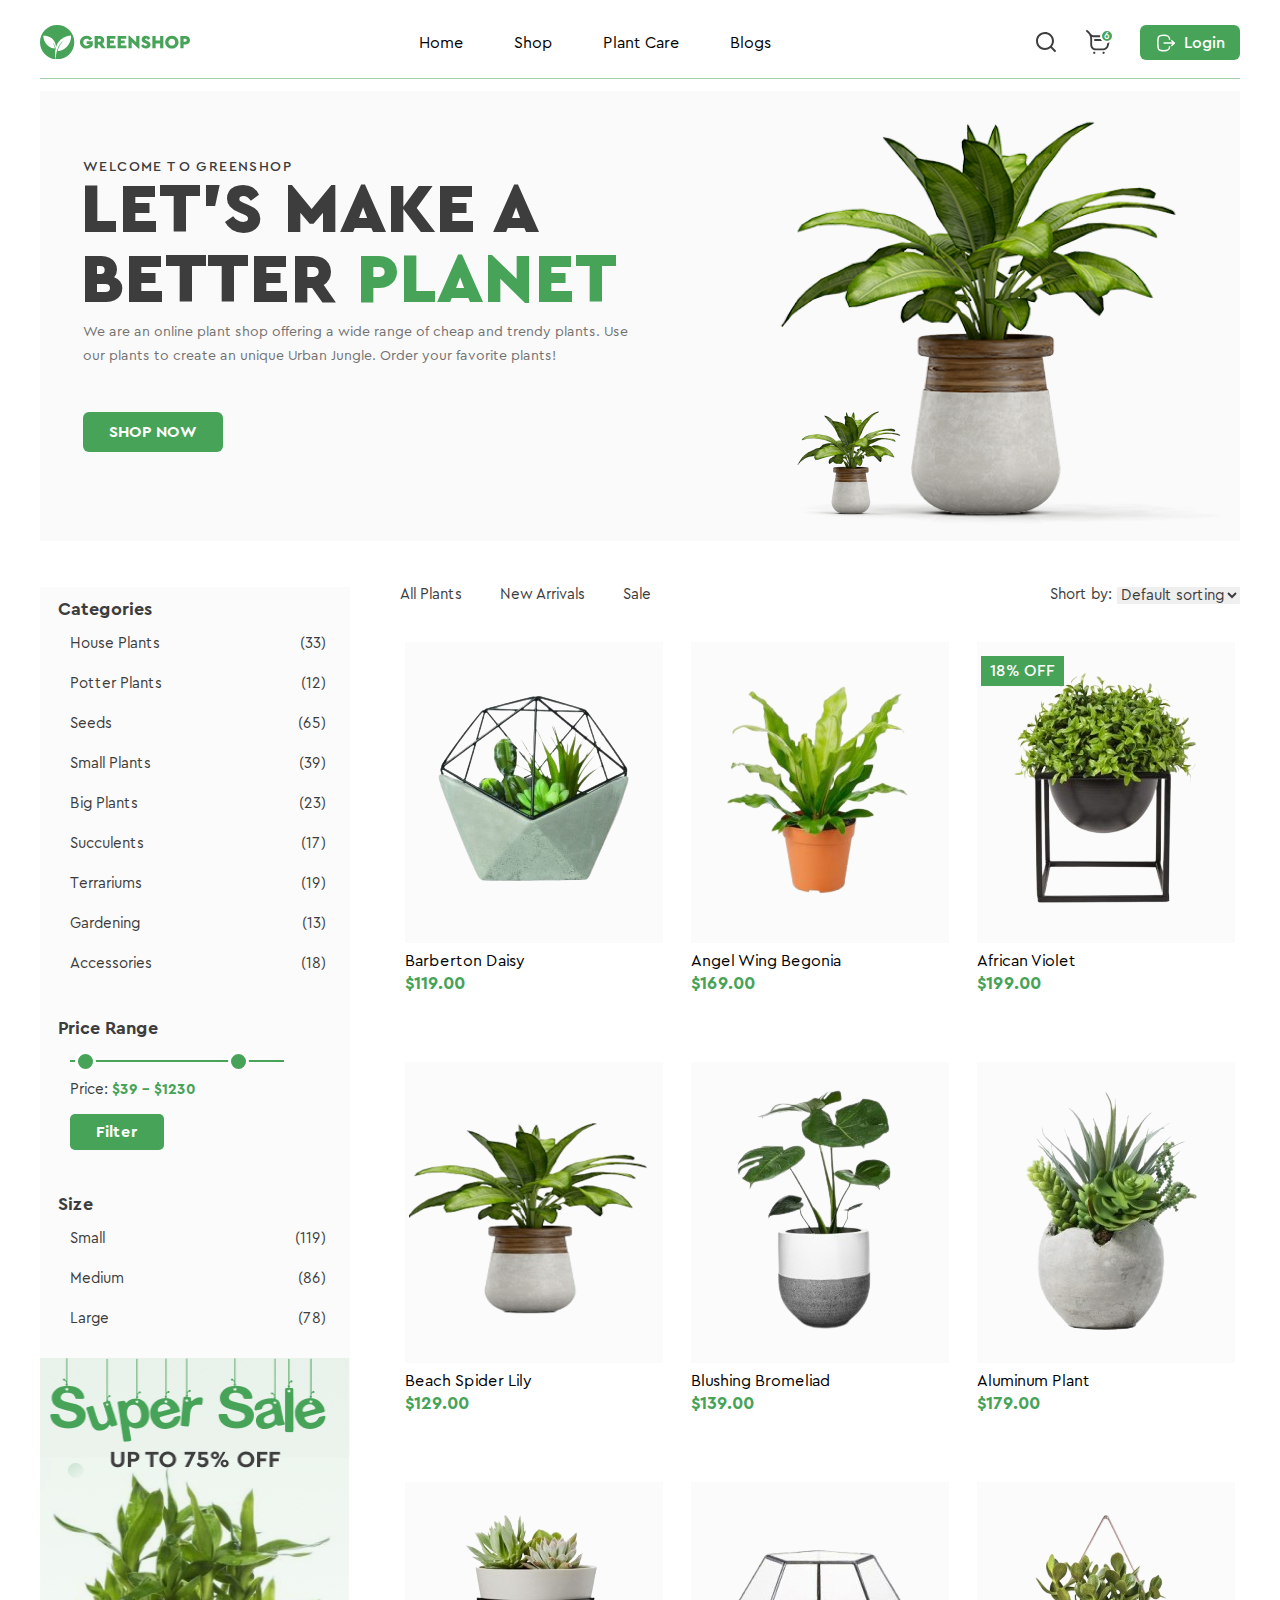
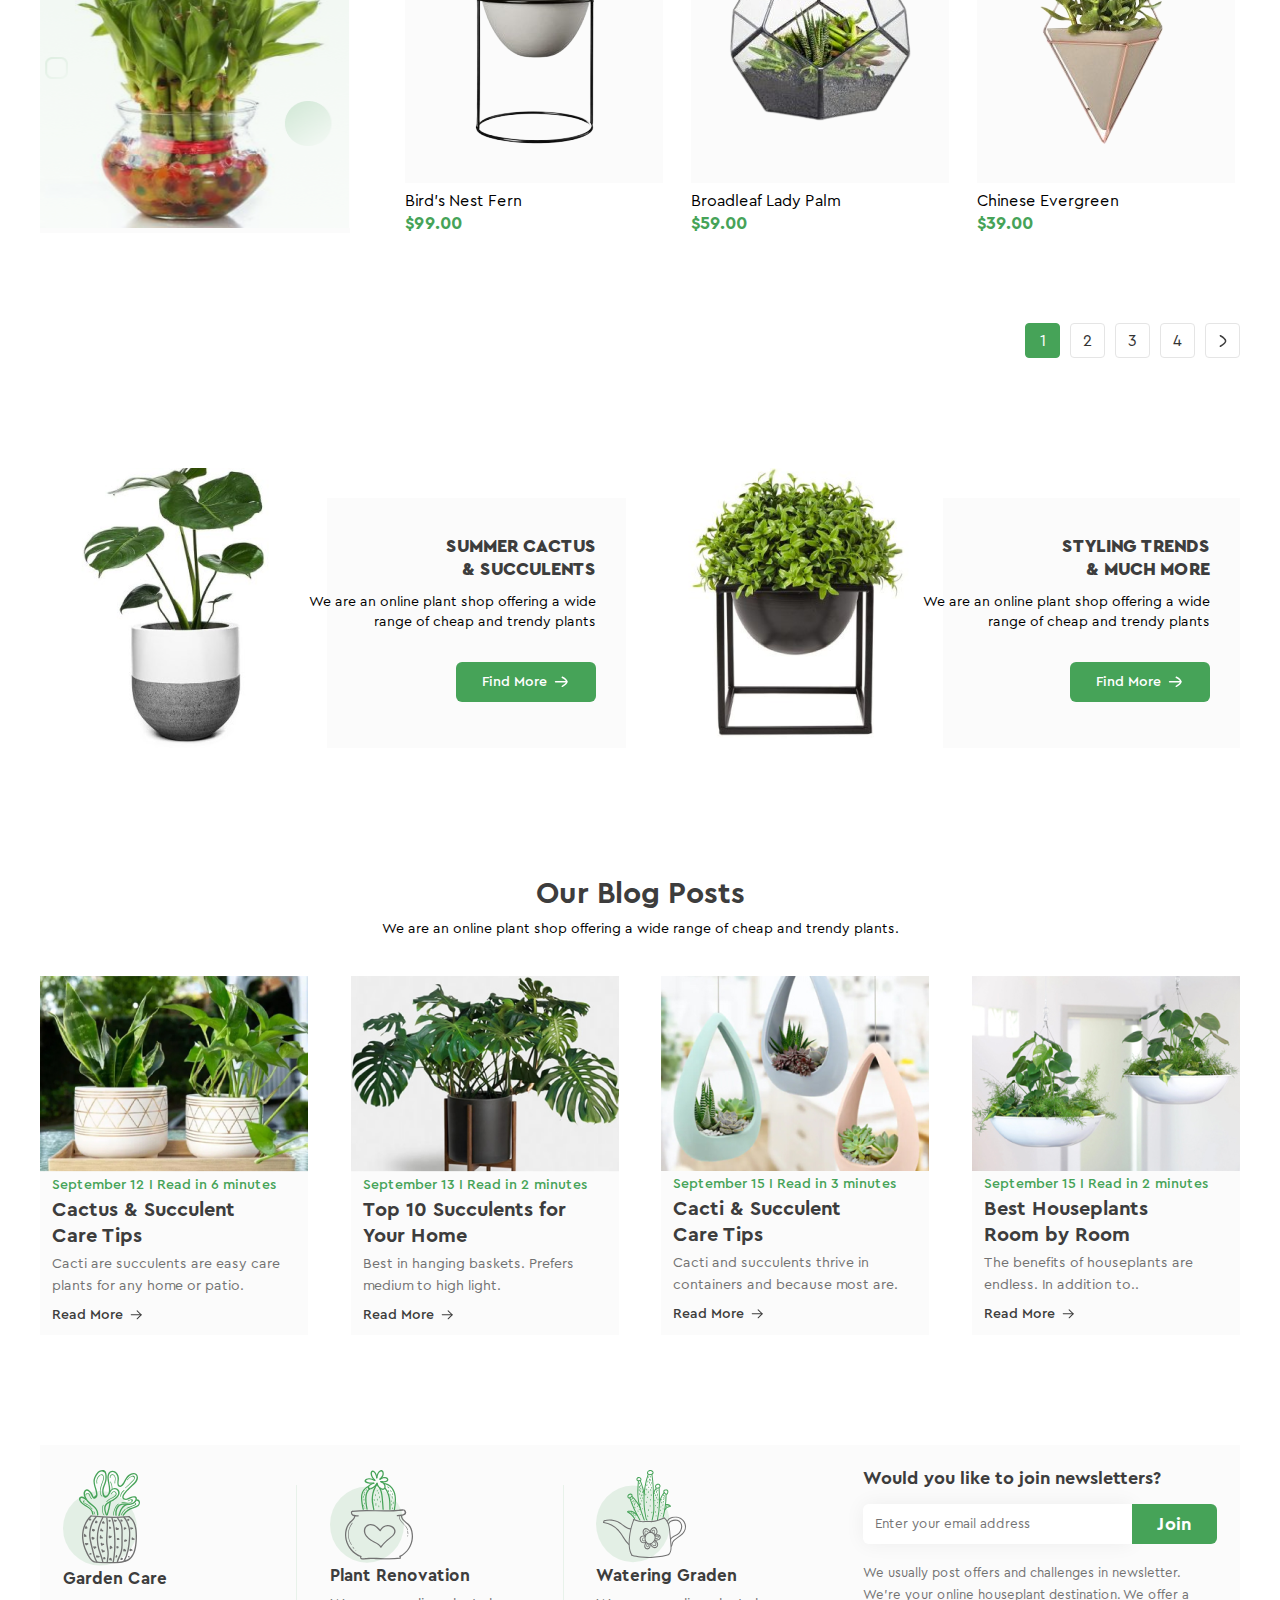
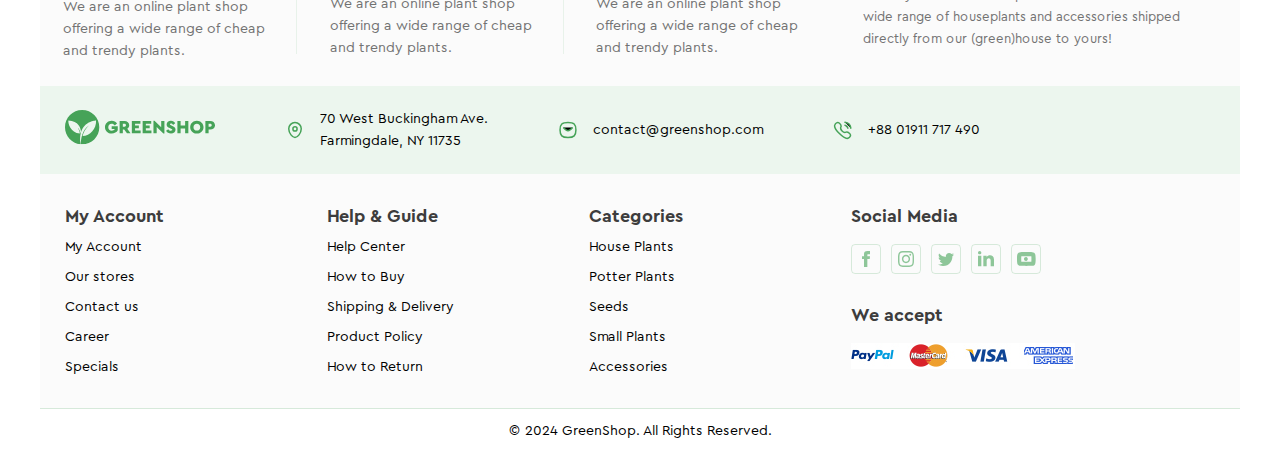
==== index.html @ f2e908ba "vsepizdec" ====
<!DOCTYPE html>
<html lang="en">
  <head>
    <meta charset="UTF-8" />
    <meta name="viewport" content="width=device-width, initial-scale=1.0" />
    <title>Greenshop</title>
    <!-- <link rel="icon" href="./img/greenshop.svg" type="image/x-icon" /> -->
    <link rel="stylesheet" href="./css/reset.css" />
    <link rel="stylesheet" href="./css/main.css" />
     <link rel="stylesheet" href="./css/fonts.css" />
    <style>
      html {scroll-behavior: smooth;}
  </style>
  </head>
  <body>
    <header id="start">
      <div class="main-header">
        <nav class="main-header-nav">
          <a class="main-header-logo" href="index.html">
            <img src="./img/main/logo.svg" alt="logo"
          /></a>
          <ul class="main-menu">
            <li><a href="index.html">Home</a></li>
            <li><a href="#shop">Shop</a></li>
            <li>
              <a href="#">Plant Care</a>
              <ul class="drop-menu-1">
                <li><a href="#">Drainage</a></li>
                <li><a href="#">Fungicides</a></li>
                <li><a href="#">Fertilizer</a></li>
                <li class="drop-li">
                  <a class="drop-a" href="#">Priming</a>
                  <ul class="drop-menu-2">
                    <li><a href="#">Universal</a></li>
                    <li><a href="#">For Ficus</a></li>
                    <li><a href="#">For Cacti</a></li>
                    <li><a href="#">For Citrus</a></li>
                    <li><a href="#">For those in bloom</a></li>
                    <li><a href="#">For Orchids</a></li>
                  </ul>
                </li>
              </ul>
            </li>

            <li><a href="#blog">Blogs</a></li>
          </ul>
          <div class="login-block">
            <div class="login-icons">
              <button>
                <a href="#">
                  <svg width="20" height="20" class="icon-box">
                    <use xlink:href="./sprite.svg#search">
                    </use>
                  </svg>
                </a>
              </button>
              <button class="cart-button">
                <a href="#">
                  <svg width="24" height="24" class="icon-box">
                    <use xlink:href="./sprite.svg#backet">
                    </use>
                  </svg>
                  <span class="counter">6</span>
                </a>
              </button>
            </div>
            <div class="btn-login-block">
                <a class="main-header-logout" href="login.html" target="_blank">
                  <svg class="main-header-img-out" width="20" height="20">
                    <use xlink:href="./sprite.svg#login">
                    </use>
                </svg>
                  <span class="main-header-login">Login</span>
                </a>
            </div>            
          </div>
        </div>

        </nav>
      </div>
    </header>
    <main>
      <section>
        <div class="container container-tittle">
          <div class="left-side">
            <p class="welcome">Welcome to GreenShop</p>
            <h1 class="tittle-1">
              Let’s make a better <span class="title-2">Planet</span>
            </h1>
            <p class="descrip">
              We are an online plant shop offering a wide range of cheap and
              trendy plants. Use <br>our plants to create an unique Urban Jungle.
              Order your favorite plants!
            </p>
            <a href="#"><button class="btn-show"><span>SHOP NOW</span></button></a>
            
          </div>

          <div class="right-side">
            <img class="small-image" src="./img/main/012.png" alt="small flower" />
            <img class="big-image" src="./img/main/011.png" alt="big flower" />
          </div>
        </div>
      </section>

      

      <section id="shop">
        <div class="container container-shop-wrapper">
            <aside class="sidebar">
                <nav class="menu">
                    <h2>Categories</h2>
                    <ul class="category-list">
                        <li><a href="#">House Plants <span>(33)</span></a></li>
                        <li><a href="#">Potter Plants <span>(12)</span></a></li>
                        <li><a href="#">Seeds <span>(65)</span></a></li>
                        <li><a href="#">Small Plants <span>(39)</span></a></li>
                        <li><a href="#">Big Plants <span>(23)</span></a></li>
                        <li><a href="#">Succulents <span>(17)</span></a></li>
                        <li><a href="#">Terrariums <span>(19)</span></a></li>
                        <li><a href="#">Gardening <span>(13)</span></a></li>
                        <li><a href="#">Accessories <span>(18)</span></a></li>
                    </ul>
                    <div class="price-range">
                        <h2>Price Range</h2>
                        <div class="slider-wrapper">
                          <div class="slider-container">
                            <input type="range" id="slider-left" min="0" max="1500" value="39" step="1">
                            <input type="range" id="slider-righ" min="0" max="1500" value="1230" step="1">
                        </div>
                        </div>
                        

                        <p class="p-price">Price: <span class="span-price">$39 - $1230</span></p>
                        <button class="filter-btn">Filter</button>
                    </div>
                    <div class="size-menu">
                      <nav class="menu">
                        <h2 class="tittle-size">Size</h2>
                        <ul class="category-list">
                          <li><a href="#">Small <span>(119)</span></a></li>
                          <li><a href="#">Medium <span>(86)</span></a></li>
                          <li><a href="#">Large <span>(78)</span></a></li>
                        </ul>
                      </nav>
                    </div>
                <div>
                    <img class="banner-img" src="./img/shop/super_banner.png" alt="Sale">
                </div>
                
            </aside>
            
            <section class="goods">
              <header class="down-header">  
                <nav class="nav">    
                    <ul class="ul-nav-shop">
                        <li><a href="#" class="active">All Plants</a></li>
                        <li><a href="#">New Arrivals</a></li>
                        <li><a href="#">Sale</a></li>   
                    </ul>
                    <div class="sort-container">
                        <label for="sort-options">Short by:</label>
                        <select id="sort-options" name="sort-options">
                            <option value="default">Default sorting</option>
                        </select>
                    </div>
                </nav>  
            </header>
                <div class="container-goods">
                    <div class="product-card">
                        <div class="img-wrap">
                            <img src="./img/shop/image_1.png" alt="Barberton Daisy">
                        </div>
                        <div class="card-button">
                          <button>
                            <svg width="20" height="20" class="icon-box">
                              <use href="./sprite.svg#backet"></use>
                            </svg>
                          </button>
                          <button>
                            <svg width="20" height="20" class="icon-box">
                              <use href="./sprite.svg#favorites"></use>
                            </svg>
                          </button>
                          <button>
                            <svg width="20" height="20" class="icon-box">
                              <use href="./sprite.svg#search"></use>
                            </svg>
                          </button>
                        </div>
                        <h3 class="product-name">Barberton Daisy</h3>
                        <p class="product-price">$119.00</p>
                    </div>
                    <div class="product-card">
                        <div class="img-wrap">
                            <img src="./img/shop/image_2.png" alt="Angel Wing Begonia">
                        </div>
                        <div class="card-button">
                          <button>
                            <svg width="20" height="20" class="icon-box">
                              <use href="./sprite.svg#backet"></use>
                            </svg>
                          </button>
                          <button>
                            <svg width="20" height="20" class="icon-box">
                              <use href="./sprite.svg#favorites"></use>
                            </svg>
                          </button>
                          <button>
                            <svg width="20" height="20" class="icon-box">
                              <use href="./sprite.svg#search"></use>
                            </svg>
                          </button>
                        </div>
                        <h3 class="product-name">Angel Wing Begonia</h3>
                        <p class="product-price">$169.00</p>
                    </div>
                    <div class="product-card">
                        <div class="img-wrap">
                            <div class="badge">
                                18% OFF
                            </div>
                            <img src="./img/shop/image_3.png" alt="African Violet">
                        </div>
                        <div class="card-button">
                          <button>
                            <svg width="20" height="20" class="icon-box">
                              <use href="./sprite.svg#backet"></use>
                            </svg>
                          </button>
                          <button>
                            <svg width="20" height="20" class="icon-box">
                              <use href="./sprite.svg#favorites"></use>
                            </svg>
                          </button>
                          <button>
                            <svg width="20" height="20" class="icon-box">
                              <use href="./sprite.svg#search"></use>
                            </svg>
                          </button>
                        </div>
                        <h3 class="product-name">African Violet</h3>
                        <p class="product-price">$199.00</p>
                    </div>
                    <div class="product-card">
                        <div class="img-wrap">
                            <img src="./img/shop/image_4.png" alt="Beach Spider Lily">
                        </div>
                        <div class="card-button">
                          <button>
                            <svg width="20" height="20" class="icon-box">
                              <use href="./sprite.svg#backet"></use>
                            </svg>
                          </button>
                          <button>
                            <svg width="20" height="20" class="icon-box">
                              <use href="./sprite.svg#favorites"></use>
                            </svg>
                          </button>
                          <button>
                            <svg width="20" height="20" class="icon-box">
                              <use href="./sprite.svg#search"></use>
                            </svg>
                          </button>
                        </div>
                        <h3 class="product-name">Beach Spider Lily</h3>
                        <p class="product-price">$129.00</p>
                    </div>
                    <div class="product-card">
                        <div class="img-wrap">
                            <img src="./img/shop/image_5.png" alt="Blushing Bromeliad">
                        </div>
                        <div class="card-button">
                          <button>
                            <svg width="20" height="20" class="icon-box">
                              <use href="./sprite.svg#backet"></use>
                            </svg>
                          </button>
                          <button>
                            <svg width="20" height="20" class="icon-box">
                              <use href="./sprite.svg#favorites"></use>
                            </svg>
                          </button>
                          <button>
                            <svg width="20" height="20" class="icon-box">
                              <use href="./sprite.svg#search"></use>
                            </svg>
                          </button>
                        </div>
                        <h3 class="product-name">Blushing Bromeliad</h3>
                        <p class="product-price">$139.00</p>
                    </div>
                    <div class="product-card">
                        <div class="img-wrap">
                            <img src="./img/shop/image_6.png" alt="Aluminum Plant">
                        </div>
                        <div class="card-button">
                          <button>
                            <svg width="20" height="20" class="icon-box">
                              <use href="./sprite.svg#backet"></use>
                            </svg>
                          </button>
                          <button>
                            <svg width="20" height="20" class="icon-box">
                              <use href="./sprite.svg#favorites"></use>
                            </svg>
                          </button>
                          <button>
                            <svg width="20" height="20" class="icon-box">
                              <use href="./sprite.svg#search"></use>
                            </svg>
                          </button>
                        </div>
                        <h3 class="product-name">Aluminum Plant</h3>
                        <p class="product-price">$179.00</p>
                    </div>
                    <div class="product-card">
                        <div class="img-wrap">
                            <img src="./img/shop/image_7.png" alt="Bird's Nest Fern">
                        </div>
                        <div class="card-button">
                          <button>
                            <svg width="20" height="20" class="icon-box">
                              <use href="./sprite.svg#backet"></use>
                            </svg>
                          </button>
                          <button>
                            <svg width="20" height="20" class="icon-box">
                              <use href="./sprite.svg#favorites"></use>
                            </svg>
                          </button>
                          <button>
                            <svg width="20" height="20" class="icon-box">
                              <use href="./sprite.svg#search"></use>
                            </svg>
                          </button>
                        </div>
                        <h3 class="product-name">Bird's Nest Fern</h3>
                        <p class="product-price">$99.00</p>
                    </div>
                    <div class="product-card">
                        <div class="img-wrap">
                            <img src="./img/shop/image_8.png" alt="Broadleaf Lady Palm">
                        </div>
                        <div class="card-button">
                          <button>
                            <svg width="20" height="20" class="icon-box">
                              <use href="./sprite.svg#backet"></use>
                            </svg>
                          </button>
                          <button>
                            <svg width="20" height="20" class="icon-box">
                              <use href="./sprite.svg#favorites"></use>
                            </svg>
                          </button>
                          <button>
                            <svg width="20" height="20" class="icon-box">
                              <use href="./sprite.svg#search"></use>
                            </svg>
                          </button>
                        </div>
                        <h3 class="product-name">Broadleaf Lady Palm</h3>
                        <p class="product-price">$59.00</p>
                    </div>
                    <div class="product-card">
                        <div class="img-wrap">
                            <img src="./img/shop/image_9.png" alt="Chinese Evergreen">
                        </div>
                        <div class="card-button">
                          <button>
                            <svg width="20" height="20" class="icon-box">
                              <use href="./sprite.svg#backet"></use>
                            </svg>
                          </button>
                          <button>
                            <svg width="20" height="20" class="icon-box">
                              <use href="./sprite.svg#favorites"></use>
                            </svg>
                          </button>
                          <button>
                            <svg width="20" height="20" class="icon-box">
                              <use href="./sprite.svg#search"></use>
                            </svg>
                          </button>
                        </div>
                        <h3 class="product-name">Chinese Evergreen</h3>
                        <p class="product-price">$39.00</p>
                    </div>

                </div>
                
            </section>
      </section>
      <section class="container">
            <div>
              <nav class=" pagination">
                <ul>
                    <li><a href="#" class="active">1</a></li>
                    <li><a href="#">2</a></li>
                    <li><a href="#">3</a></li>
                    <li><a href="#">4</a></li>
                    <li><a href="#" aria-label="Next">
                      <svg width="18" height="18">
                      <use xlink:href="./sprite.svg#right-arrow">
                      </use>
                  </svg></a></li>
                </ul>
            </nav>
            </div>
      </section>
      <section class="container blog-container" id="blog">
        <div class="section-1">
          <div class="block-child">
            <div class="image-container">
              <img src="./img/blog/image 14.png" alt="summer cactus" />
            </div>
            <div class="content">
              <h3>Summer cactus <br />& succulents</h3>
              <p>We are an online plant shop offering a wide <br>range of cheap and trendy plants</p>
              <a class="link-find" href="#">
                <span class="find">Find More</span>
                <svg class="arrow-style" width="18" height="18">
                  <use xlink:href="./sprite.svg#long-arrow">
                  </use>
              </svg>
              </a>
            </div>
          </div>
      
          <div class="block-child">
            <div class="image-container">
              <img src="./img/blog/image 15.png" alt="styling trends" />
            </div>
            <div class="content">
              <h3>Styling Trends <br />& much more</h3>
              <p>We are an online plant shop offering a wide <br>range of cheap and trendy plants</p>
              <a class="link-find" href="#">
                <span class="find">Find More</span>
                <svg class="arrow-style" width="18" height="18">
                  <use xlink:href="./sprite.svg#long-arrow">
                  </use>
              </svg>
              </a>
            </div>
          </div>
        </div>

        <div class="section-2">
          <div class="tittle-section">
            <div class="tittle">
              <h2 class="title-h">Our Blog Posts</h2>
              <p class="tittle-p">
                We are an online plant shop offering a wide range of cheap and
                trendy plants.
              </p>
            </div>
          </div>
  
          <div class="down-section">
            <div class="block-child-2">
              <div>
                <img src="./img/blog/01.png" alt="summer cactus" />
              </div>
              <div class="content-2">
                <span class="span-2">September 12 I Read in 6 minutes</span>
                <h3>Cactus & Succulent <br> Care Tips</h3>
                <p>
                  Cacti are succulents are easy care plants for any home or patio.
                </p>
                <a class="read-more" href="#">
                  <span class="read">Read More</span>
                  <svg class="arrow-style" width="16" height="16">
                    <use xlink:href="./sprite.svg#white-arrow">
                    </use>
                </svg>
                </a>
              </div>
            </div>
            <div class="block-child-2">
              <div>
                <img src="./img/blog/02.png" alt="handing baskets" />
              </div>
  
              <div class="content-2">
                <span class="span-2">September 13 I Read in 2 minutes</span>
                <h3>Top 10 Succulents for <br>Your Home</h3>
                <p>Best in hanging baskets. Prefers medium to high light.</p>
                <a class="read-more" href="#">
                  <span class="read">Read More</span>
                  <svg class="arrow-style" width="16" height="16">
                    <use xlink:href="./sprite.svg#white-arrow">
                    </use>
                </svg>
                </a>
              </div>
            </div>
            <div class="block-child-2">
              <div>
                <img src="./img/blog/03.png" alt="handing baskets" />
              </div>
              <div class="content-2">
                <span class="span-2">September 15 I Read in 3 minutes</span>
                <h3>
                  Cacti & Succulent <br />
                  Care Tips
                </h3>
                <p>
                  Cacti and succulents thrive in containers and because most are.
                </p>
                <a class="read-more" href="#">
                  <span class="read">Read More</span>
                  <svg class="arrow-style" width="16" height="16">
                    <use xlink:href="./sprite.svg#white-arrow">
                    </use>
                </svg>
                </a>
              </div>
            </div>
            <div class="block-child-2">
              <div>
                <img src="./img/blog/04.png" alt="room houseplant" />
              </div>
              <div class="content-2">
                <span class="span-2">September 15 I Read in 2 minutes</span>
                <h3>Best Houseplants <br> Room by Room</h3>
                <p>The benefits of houseplants are endless. In addition to..</p>
                <a class="read-more" href="#">
                  <span class="read">Read More</span>
                  <svg class="arrow-style" width="16" height="16">
                    <use xlink:href="./sprite.svg#white-arrow">
                    </use>
                </svg>
                </a>
              </div>
            </div>
          </div>
        </div>
      </section>
    
    </main>
    <footer class="container">
      <section>
        <div class="footer-first">
          <div class="footer-block">
            <img src="./img/footer/picture-1.svg" alt="picture-1" />
            <h2>Garden Care</h2>
            <p>
              We are an online plant shop offering a wide range of cheap and
              trendy plants.
            </p>
          </div>
          <div class="footer-block">
            <img src="./img/footer/picture-2.svg" alt="picture-2" />
            <h2>Plant Renovation</h2>
            <p>
              We are an online plant shop offering a wide range of cheap and
              trendy plants.
            </p>
          </div>
          <div class="footer-block">
            <img src="./img/footer/picture-3.svg" alt="picture-3" />
            <h2>Watering Graden</h2>
            <p>
              We are an online plant shop offering a wide range of cheap and
              trendy plants.
            </p>
          </div>
          <div class="input-div">
            <h2>Would you like to join newsletters?</h2>
            <div class="input-btn">
              <input
                class="input-footer"
                type="email"
                placeholder="Enter your email address"
                name=""
                id=""
              />
              <a href="#"><button class="btn-join"><span>Join</span></button></a>
              
            </div>
            <p class="input-desc">
              We usually post offers and challenges in newsletter. We’re your
              online houseplant destination. We offer a wide range of
              houseplants and accessories shipped directly from our (green)house
              to yours!
            </p>
          </div>
        </div>
      </section>
      <section>
        <div class="contact-block">
          <div class="contact-item">
            <a href="#start">
              <img src="./img/main/logo.svg" alt="logo"
            /></a>
          </div>

          <div class="contact-item">
            <svg  width="20" height="20">
              <use href="./sprite.svg#location">
              </use>
          </svg>
            <span
              >70 West Buckingham Ave. <br />
              Farmingdale, NY 11735</span
            >
          </div>
          <div class="contact-item">
            <svg width="20" height="20">
              <use xlink:href="./sprite.svg#messange">
              </use>
          </svg>
            <a href="#"><span>contact@greenshop.com</span></a>
          </div>
          <div class="contact-item">
            <svg width="20" height="20">
              <use xlink:href="./sprite.svg#calling">
              </use>
          </svg>
            <span>+88 01911 717 490</span>
          </div>
        </div>
      </section>
      <section>
        <div class="link-block">
          <div class="link-list-block">
            <h2>My Account</h2>
            <ul>
              <li><a href="#">My Account</a></li>
              <li><a href="#">Our stores</a></li>
              <li><a href="#">Contact us</a></li>
              <li><a href="#">Career</a></li>
              <li><a href="#">Specials</a></li>
            </ul>
          </div>

          <div class="link-list-block">
            <h2>Help & Guide</h2>
            <ul>
              <li><a href="#">Help Center</a></li>
              <li><a href="#">How to Buy</a></li>
              <li><a href="#">Shipping & Delivery</a></li>
              <li><a href="#">Product Policy</a></li>
              <li><a href="#">How to Return</a></li>
            </ul>
          </div>

          <div class="link-list-block">
            <h2>Categories</h2>
            <ul>
              <li><a href="#">House Plants</a></li>
              <li><a href="#">Potter Plants</a></li>
              <li><a href="#">Seeds</a></li>
              <li><a href="#">Small Plants</a></li>
              <li><a href="#">Accessories</a></li>
            </ul>
          </div>
          <div class="link-list-block">
            <div class="social-block">
                <div class="social-item">
                    <h2>Social Media</h2>
                    <div class="social-icons">
                        <a href="https://facebook.com/" target="_blank">
                          <svg width="8" height="16" class="soc-icon">
                            <use xlink:href="./sprite.svg#facebook">
                            </use>
                          </svg>
                        </a>
              <a href="https://www.instagram.com/" target="_blank">
                <svg width="16" height="16" class="soc-icon">
                  <use xlink:href="./sprite.svg#instagram">
                  </use>
              </svg>
            </a>
              <a href="https://x.com/" target="_blank">
                <svg width="16" height="13" class="soc-icon">
                  <use xlink:href="./sprite.svg#twitter">
                  </use>
              </svg>
            </a>
              <a href="https://ua.linkedin.com" target="_blank">
                <svg width="16" height="16" class="soc-icon">
                  <use xlink:href="./sprite.svg#linkedin">
                  </use>
              </svg>
            </a>
              <a href="#">
                <svg width="19" height="14" class="soc-icon">
                  <use xlink:href="./sprite.svg#union">
                  </use>
                </svg>
              </a>
            </div> 
          </div>
                        
            <div class="social-item">
              <h2>We accept</h2>
              <img src="./img/footer/image-icons.png" alt="pay metod" />
            </div>
          </div>
        </div>
      </section>
      <div class="copyright">
        <span class="copy">&copy; 2024 GreenShop.  All  Rights  Reserved.</span>
    </div>
    </footer>
  </body>
</html>
---- css/main.css ----
.main-header {
  margin: 0 auto;
  max-width: 1200px;
  margin-top: 25px;
  border-bottom: 0.3px solid #46a35880;
}

.main-header-nav {
  display: flex;
  width: 100%;
}
.main-menu {
  display: flex;
  gap: 50px;
  margin-left: 229px;
}

.main-header-logo {
  display: inline-block;
}
.main-header-nav ul {
  display: flex;
}

.main-header-nav ul li {
  height: 53px;
  padding-bottom: 25px;
  position: relative;
}

.main-header-nav ul li a {
  display: block;
  padding-top: 8px;
  font-size: 16px;
  font-weight: 400;
  line-height: 20.11px;
  position: relative;
}

.main-header-nav > ul > li > a::after {
  content: "";
  position: absolute;
  bottom: -25px;
  left: 50%;
  height: 3px;
  background-color: #46a358;
  width: 100%;
  transform: scaleX(0);
  transform-origin: center;
  transition: transform 0.5s ease;
}

.main-header-nav > ul > li:hover > a::after {
  transform: scaleX(1);
  left: 0;
}

.main-header-nav > ul > li:hover > a {
  font-weight: 500;
}

.drop-menu-1 {
  display: flex;
  flex-direction: column;
  min-width: 188px;
  position: absolute;
  background: #edf6ee;
  transition: 0.3s;
  left: 0%;
  top: 100%;
  visibility: hidden;
  opacity: 0;
}
.drop-menu-2 {
  display: flex;
  flex-direction: column;
  min-width: 178px;
  position: absolute;
  background: #edf6ee;
  transition: 0.3s;
  top: -105px;
  left: calc(100% + 2px);
  visibility: hidden;
  opacity: 0;
}
.main-header-nav .drop-menu-1 li,
.main-header-nav .drop-menu-2 li {
  height: auto;
}
.drop-menu-1 li a,
.drop-menu-2 li a {
  font-weight: 400;
  padding: 7px 14px;
  text-align: left;
  font-size: 16px;
  color: #3d3d3d;
}
.main-menu > li:hover > .drop-menu-1 {
  opacity: 1;
  visibility: visible;
}

.drop-li {
  position: relative;
}
.drop-li:hover > .drop-menu-2 {
  opacity: 1;
  visibility: visible;
}
.drop-li:hover {
  background-color: #46a358;
  color: #ffffff;
}
.drop-li:hover > a {
  color: #ffffff;
}

.main-menu > li .drop-li:hover > a {
  font-weight: 700;
}

/* стилизуем стрелочку */
.drop-li::after {
  content: ">";
  position: absolute;
  right: 14px;
  top: 50%;
  transform: translateY(-50%);
}
.drop-li:hover::after {
  content: "<";
  color: #ffffff;
}

/* Стили для ссылок в выпадающем меню */

.main-header-nav ul .drop-menu-1 > li,
.main-header-nav ul .drop-menu-2 > li {
  padding: 0;
  z-index: 3;
}

.login-block {
  margin-left: auto;
  display: flex;
  align-items: start;
  gap: 30px;
}
.login-icons {
  padding-top: 5px;
  display: flex;
  align-items: center;
  gap: 30px;
}

.cart-button {
  position: relative;
}

.counter {
  position: absolute;
  display: flex;
  justify-content: center;
  align-items: center;
  top: -1px;
  right: -4px;
  background-color: #46a358;
  color: #fff;
  height: 14px;
  width: 14px;
  font-size: 10px;
  font-weight: 500;
  border: 2px solid rgba(255, 255, 255, 1);
  border-radius: 50%;
}

.btn-login-block {
  display: block;
}
.main-header-logout {
  margin-left: auto;
  display: flex;
  align-items: center;
  justify-content: center;
  width: 100px;
  height: 35px;
  border-radius: 6px;
  background: #46a358;
  font-size: 16px;
  font-weight: 500;
  color: #ffffff;
  transition: color 0.3s ease;
}

.main-header-img-out {
  margin-right: 8px;
  vertical-align: middle;
}

.main-header-login {
  font-size: 16px;
  font-weight: 500;
  display: inline-block;
  vertical-align: middle;
}
.main-header-logout:hover {
  box-shadow: 0 4px 12px rgba(0, 0, 0, 0.2);
}
.main-header-logout:hover .main-header-img-out {
  transform: scale(1.2);
}

.main-header-logout:hover .main-header-login {
  font-size: 17px;
}

body {
  overflow-y: scroll;
}

.container {
  max-width: 1200px;
  margin: 0 auto;
  overflow: hidden;
}

.container-tittle {
  background: linear-gradient(
    97.77deg,
    rgba(245, 245, 245, 0.5) -23.46%,
    rgba(245, 245, 245, 0.5) 107.51%
  );
  overflow: hidden;
  margin-top: 12px;
  margin-bottom: 20px;
}

section .left-side {
  display: inline-block;
  max-width: 55%;
  padding: 68px 43px;
}
section .right-side {
  float: right;
  max-width: 45%;
}
section .right-side img {
  display: block;
  width: 100%;
  height: auto;
}

.left-side,
.right-side {
  overflow: hidden;
}

.welcome {
  font-size: 14px;
  text-transform: uppercase;
  font-weight: 500;
  line-height: 16px;
  letter-spacing: 0.1em;
  text-align: left;
  color: rgba(61, 61, 61, 1);
}

.tittle-1 {
  text-transform: uppercase;
  font-size: 70px;
  font-weight: 900;
  line-height: 70px;
  color: #3d3d3d;
  text-align: left;
  transform: translateX(-3px);
}

.title-2 {
  color: #46a358;
}

.descrip {
  margin-top: 5px;
  padding-bottom: 44px;
  font-size: 14px;
  font-weight: 400;
  line-height: 24px;
  text-align: left;
  color: #727272;
}

.btn-show {
  display: inline-block;
  width: 140px;
  height: 40px;
  border-radius: 6px;
  background: #46a358;
  font-size: 16px;
  font-weight: 700;
  text-align: center;
  color: #ffffff;
  transition: all 0.3s ease;
  cursor: pointer;
}
.btn-show:hover {
  box-shadow: 0 4px 12px rgba(0, 0, 0, 0.2);
  font-size: 18px;
}

.right-side {
  position: relative;
}
.small-image {
  position: absolute;
  max-width: 135px;
  max-height: 135px;
  top: 300px;
  right: 320px;
  width: 135px;
  height: 135px;
}
.big-image {
  z-index: 1;
}

.container-shop-wrapper {
  display: flex;
  justify-content: space-between;
  margin-top: 46px;
  background: #ffffff;
}

/* Боковая менюха */

.sidebar {
  width: 310px;
  background-color: red;
  background-color: #fbfbfb;
}

.menu {
  width: 100%;
}

aside nav h2 {
  padding-left: 18px;
  padding-top: 14px;
  padding-bottom: 7px;
  font-size: 18px;
  font-weight: 700;
  line-height: 16px;
  text-align: left;
  color: #3d3d3d;
}
.category-list {
  display: flex;
  flex-direction: column;
  justify-content: space-between;
}
.category-list li {
  display: flex;
  justify-content: space-between;
  align-items: center;
  padding-right: 24px;
  padding-left: 30px;
  font-size: 15px;
  font-weight: 400;
  line-height: 40px;
  color: #3d3d3d;
}
.category-list a {
  display: flex;
  justify-content: space-between;
  width: 100%;
}

.category-list > li:hover > a {
  font-weight: 600;
  color: rgba(70, 163, 88, 1);
}

.banner-img {
  width: 100%;
  background: linear-gradient(
    180deg,
    rgba(70, 163, 88, 0) 0%,
    rgba(70, 163, 88, 0) 100%
  );
  height: 470px;
}

/* Второй хедер */
.down-header {
  width: 100%;
}

.nav {
  height: 23px;
  max-width: 840px;
  display: flex;
  justify-content: space-between;
  color: rgba(61, 61, 61, 1);
}

.ul-nav-shop {
  display: flex;
}

.ul-nav-shop li {
  padding-right: 38px;
  font-size: 15px;
  font-weight: 400;
  line-height: 16px;
}

.ul-nav-shop li a {
  position: relative;
  line-height: 16px;
}

.ul-nav-shop li {
  position: relative;
}
.ul-nav-shop li:hover a {
  font-weight: 500;
  color: #46a358;
  transition: font-weight 0.1s, color 0.1s;
}

.ul-nav-shop li a::after {
  content: "";
  position: absolute;
  bottom: -7px;
  left: 0%;
  width: 100%;
  height: 2px;
  background-color: #46a358;
  transform: scaleX(0);
  transform-origin: center;
  transition: transform 0.5s ease;
}

.ul-nav-shop li:hover a::after {
  transform: scaleX(1);
}

.sort-container {
  display: flex;
  gap: 5px;
  color: rgba(61, 61, 61, 1);
  margin-left: auto;
  margin-bottom: 7px;
  align-items: center;
}

.sort-container label {
  font-size: 15px;
  font-weight: 400;
  line-height: 16px;
}

.sort-container select {
  display: inline-block;
  font-size: 15px;
  font-weight: 400;
  line-height: 16px;
}

/* Ползунок */
.price-range {
  /* width: 226px; */
  padding-left: 18px;
  padding-right: 66px;
  margin-top: 36px;
}
.price-range h2 {
  padding: 0;
  font-size: 18px;
  font-weight: 700;
  line-height: 16px;
  text-align: left;
  color: rgba(61, 61, 61, 1);
}
.slider-wrapper {
  padding: 15px 0 0 12px;
  position: relative;
  width: 100%;
}

.slider-container {
  width: 100%;
  position: relative;
  height: 10px;
}
.slider-container::before {
  content: "";
  position: absolute;
  top: 100%;
  left: 0;
  width: 100%;
  height: 2px;
  background-color: rgba(70, 163, 88, 1);
  transform: translateY(-50%);
  z-index: 0;
}
.slider-container input[type="range"] {
  position: absolute;
  width: 100%;
  height: 20px;
  -webkit-appearance: none;
  appearance: none;
  background: none;
  pointer-events: none;
}

.slider-container input[type="range"]::-webkit-slider-thumb {
  -webkit-appearance: none;
  appearance: none;
  width: 21px;
  height: 21px;
  background-color: rgba(70, 163, 88, 1);
  border: 3px solid white;
  border-radius: 50%;
  pointer-events: all;
  cursor: pointer;
}
#slider-left {
  z-index: 2;
}
#slider-right {
  z-index: 3;
}

.p-price {
  margin-top: 21px;
  margin-left: 12px;
  font-family: Cera Pro;
  font-size: 15px;
  font-weight: 400;
  line-height: 16px;
  text-align: left;
  color: rgba(61, 61, 61, 1);
}
.span-price {
  font-size: 15px;
  font-weight: 700;
  line-height: 16px;
  text-align: left;
  color: #46a358;
}

.filter-btn {
  margin: 16px 0px 0px 12px;
  background-color: rgba(70, 163, 88, 1);
  color: white;
  border: none;
  border-radius: 6px;
  padding: 8px 26px;
  cursor: pointer;
  border-radius: 5px;
  font-family: Cera Pro;
  font-size: 16px;
  font-weight: 700;
  line-height: 20px;
  transition: transform 0.3s ease;
}
.filter-btn:hover {
  box-shadow: 0 4px 12px rgba(0, 0, 0, 0.2);
  font-size: 18px;
  transition: transform 0.1s ease;
}
.size-menu {
  margin-top: 46px;
  margin-bottom: 19px;
}
.tittle-size {
  padding-bottom: 7px;
  padding-top: 0px;
}

.goods {
  max-width: 840px;
  background: #ffffff;
}

.container-goods {
  max-width: 840px;
  display: flex;
  flex-wrap: wrap;
  justify-content: center;
  column-gap: 28px;
  row-gap: 70px;
  margin-top: 31px;
  align-items: stretch;
}

.product-card {
  max-width: 258px;
  position: relative;
  border-top: 1px solid transparent;
}

.img-wrap {
  position: relative;
  background-color: #fbfbfb;
  padding: 23px 4px;
}

.badge {
  position: absolute;
  top: 14px;
  background: #46a358;
  color: #ffffff;
  font-size: 16px;
  font-weight: 500;
  line-height: 16px;
  text-align: left;
  padding: 7px 9px;
  cursor: pointer;
}

.card-button {
  position: absolute;
  display: flex;
  justify-content: center;
  width: 100%;
  gap: 10px;
  bottom: 54px;
  opacity: 0;
  transition: 0.3s;
  button {
    background: #fbfbfb;
    border-radius: 4px;
  }
}

.img-btn {
  width: 20px;
  height: 20px;
  cursor: pointer;
}

.product-card:hover .card-button {
  opacity: 1;
}
.product-card:hover {
  opacity: 1;
  border-top: 1px solid #46a358;
  transition: 0.3s;
}

.product-name {
  padding-top: 10px;
  font-size: 16px;
  font-weight: 400;
  line-height: 16px;
  text-align: left;
}
.product-price {
  padding-top: 6px;
  font-size: 18px;
  font-weight: 700;
  line-height: 16px;
  text-align: left;
  color: #46a358;
}

.pagination {
  display: flex;
  justify-content: flex-end;
  margin-left: auto;
  width: 100%;
  margin-top: 90px;
  margin-bottom: 110px;
}

.pagination ul {
  display: flex;
  gap: 10px;
}

.pagination li {
  gap: 10px;
}

.pagination a {
  width: 35px;
  height: 35px;
  border: 1px solid #e5e5e5;
  color: #333;
  border-radius: 4px;
  display: flex;
  align-items: center;
  justify-content: center;
}

.pagination a img {
  width: 18px;
  height: 18px;
}

.pagination li:last-child a {
  justify-content: center;
  align-items: center;
}

.pagination a.active {
  background-color: #46a358;
  color: #ffffff;
  border-color: #46a358;
}

.pagination a:hover {
  background-color: #e0e0e0;
}

.blog-container {
  display: flex;
  flex-direction: column;
  gap: 138px; 
  max-width: 1200px;
  margin: 0 auto;
  padding-top: 30px;
  margin-bottom: 110px;
}
.section-1 {
  display: flex;
  justify-content: space-between;
  gap: 26px;
}

.block-child {
  position: relative;
  background: rgba(251, 251, 251, 1);
  width: 586px;
  height: 250px;
  overflow: hidden;
  padding-right: 30px;
  overflow: visible;
}

.image-container {
  position: absolute;
  bottom: -20px; /* Позволяет выходить за пределы блока сверху */
  left: 0; /* Прижимаем к левому краю */
}

.image-container img {
  position: absolute;
  bottom: 20px; /* Выглядывает сверху */
  left: 0;
  width: auto; /* Сохраняем исходный размер картинки */
  height: auto; 
  max-height: 300px; /* Контролируем максимальную высоту */
}

.content {
  display: flex;
  flex-direction: column;
  align-items: flex-end;
  text-align: right;
  height: 100%;
}

.block-child h3 {
  position: absolute;
  top: 37px;
  right: 30px;
  text-transform: uppercase;
  font-size: 18px;
  font-weight: 900;
  color: #3d3d3d;
}

.block-child p {
  position: absolute;
  top: 94px;
  right: 30px;
  font-size: 14px;
  line-height: 20px;
  width: calc(100% - 60px); /* Учитываем отступы */
}

.link-find {
  position: absolute;
  bottom: 46px;
  right: 30px;
  display: flex;
  align-items: center;
  justify-content: center;
  width: 140px;
  height: 40px;
  border-radius: 6px;
  background: #46a358;
  color: #ffffff;
  transition: transform 0.3s ease;
}
.link-find:hover {
  box-shadow: 0 4px 12px rgba(0, 0, 0, 0.2);  /* Тень при наведении */
}
.link-find:hover .find{
  font-size: 15px;
}




.arrow-style {
  margin-left: 5px;
}

.find {
  font-size: 14px;
  font-weight: 500;
}


/* Second section */


.section-2{
  display: flex;
  flex-wrap: wrap;
  justify-content:space-between;
}
.tittle-section{
  display: flex;
  flex-direction: column;
  width: 100%;
}

.tittle{
  align-items: center; 
  display: flex;
  flex-direction: column;
 
}
.title-h{
  font-size: 30px;
  font-weight: 700;
  line-height: 16px; 
  color:#3D3D3D;
}
.tittle-p{
  padding-top: 15px;
  margin-bottom: 35px;
  font-size: 14px;
  font-weight: 400;
  line-height: 24px;
  text-align: right;

}

.down-section{
  display: flex;
  flex-wrap: wrap;
  justify-content: space-between;
  width: 100%;
  
}
.block-child-2{
  display: flex;
  flex-direction: column;
  max-width: 268px;
  background: #FBFBFB;
}
.content-2{
  display: flex;
  flex-direction: column;
  padding-left: 12px;
}
.read-more {
  display: flex; 
  align-items: center; 
  justify-content: flex-end; 

}
.read-more:hover {
  color: #46A358;
}


.read-more:hover .read {
  color: #46A358; 
}

.read-more .arrow-style use {
  transition: stroke 0.2s ease;
}

.read-more:hover .arrow-style use {
  stroke: #46A358;
}

.span-2 {
  font-size: 14px;
  font-weight: 500;
  line-height: 16px;
  text-align: left;
  color: #46A358;
  
}

.block-child-2 h3 {
  font-size: 20px;
  font-weight: 700;
  line-height: 26px;
  text-align: left;
  color:#3D3D3D;
  padding: 4px 0;
}
.block-child-2 p {
  font-size: 14px;
  font-weight: 400;
  line-height: 22px;
  text-align: left;
  color: #727272;
  background: #FBFBFB;
}
.block-child-2 a {
  background: none;
  justify-content: flex-start;
  margin-top: 9px;
  height: 17px;
}

.section-2 .block-child-2 a span {
  font-size: 14px;
  font-weight: 500;
  line-height: 16px;
  color: #3D3D3D;
}
.read-more{
  display: flex;
  align-items: center;
  margin-top: 0px;
  margin-bottom: 12px;
}
.pagination a.active {
  background-color:#46A358;
  color:#FFFFFF;
  border-color: #46A358;
}

.footer-first {
  display: flex;
  justify-content: space-between;
  padding: 25px 23px 24px 23px;
  position: relative;
  background: #fbfbfb;
}

.footer-block {
  max-width: 204px;
  position: relative;
}

.footer-block h2 {
  padding-bottom: 9px;
  font-size: 17px;
  font-weight: 700;
  line-height: 16px;
  text-align: left;
  align-items: center;
  color: #3d3d3d;
}

.footer-block p {
  font-size: 14px;
  font-weight: 400;
  line-height: 22px;
  text-align: left;
  color: #727272;
}

.input-div {
  max-width: 354px;
}
.input-div h2 {
  padding-bottom: 18px;
  font-size: 18px;
  font-weight: 700;
  line-height: 16px;
  text-align: left;
  color: #3d3d3d;
}

.input-footer {
  padding: 11px;
  width: 269px;
  height: 40px;
  border: 1px solid #ffffff;
  border-right: none;
  box-shadow: 0px 0px 20px 0px rgba(0, 0, 0, 0.06);
  border-top-left-radius: 6px;
  border-bottom-left-radius: 6px;
}
.input-btn {
  display: flex;
}

.btn-join {
  width: 85px;
  height: 40px;
  background: #46a358;
  color: #ffffff;
  font-size: 18px;
  font-weight: 700;
  border: none;
  border-top-right-radius: 6px;
  border-bottom-right-radius: 6px;
  cursor: pointer;
}
.btn-join:hover {
  box-shadow: 0 4px 12px rgba(0, 0, 0, 0.2);
  font-size: 20px;
}

.btn-join span {
  display: block;
}
.input-desc {
  padding-top: 18px;
  color: rgba(114, 114, 114, 1);
  font-size: 13px;
  font-weight: 400;
  line-height: 22px;
  text-align: left;
}
.input-footer:focus {
  outline: none;
  border-color: #46a358;
  box-shadow: 0 0 8px rgba(70, 163, 88, 0.5);
  color: #46a358;
}

.input-footer:hover {
  box-shadow: 0 4px 12px rgba(0, 0, 0, 0.1);
}

.input-footer:focus,
.input-footer:hover {
  background-color: #15c44111;
}
.footer-block:not(:nth-child(3))::after {
  content: "";
  position: absolute;
  right: -30px;
  top: 15px;
  width: 1px;
  height: 169px;
  background: rgba(70, 163, 88, 0.1);
}

.contact-block {
  padding: 22px 25px;
  display: flex;
  column-gap: 70px;
  align-items: center;
  background: rgba(70, 163, 88, 0.1);
}

.contact-item {
  display: flex;
  flex-direction: row;
  align-items: center;
}
.contact-item svg {
  margin-right: 15px;
}
.contact-item span {
  font-size: 14px;
  font-weight: 400;
  line-height: 22px;
}

.link-block {
  padding-top: 34px;
  padding-bottom: 27px;
  padding-left: 25px;
  display: flex;
  justify-content: flex-start;
  gap: 58px;
  background: #fbfbfb;
  position: relative;
}
.link-block::after {
  content: "";
  position: absolute;
  bottom: 0;
  left: 0;
  width: 100%;
  height: 1px;
  background-color: rgba(70, 163, 88, 0.2);
}
.link-block h2 {
  padding-bottom: 8px;
  font-size: 18px;
  font-weight: 700;
  line-height: 16px;
  color: #3d3d3d;
}
.link-block li {
  width: 204px;
}
.link-block li a {
  font-family: Cera Pro;
  font-size: 14px;
  font-weight: 400;
  line-height: 30px;
}

.social-block {
  display: flex;
  flex-direction: column;
  gap: 33px;
}

.social-block h2 {
  padding-bottom: 20px;
}

.social-icons {
  display: flex;
  gap: 10px;
}

.social-icons a {
  display: flex;
  align-items: center;
  justify-content: center;
  width: 30px;
  height: 30px;
  border: 1px solid rgba(70, 163, 88, 0.2);
  border-radius: 4px;
}
.social-icons:hover a {
  transform: scale(1.3);
}

.copyright {
  display: flex;
  justify-content: center;
  align-items: center;
  padding-top: 7px;
  margin-bottom: 13px;
  width: 100%;
  text-align: justify;
  font-size: 14px;
  font-weight: 400;
  line-height: 30px;
}

/* Стили страницы авторизации */



.body--style{
  margin: 0 auto;
  width: 500px;
  background: #ffffff;
  position: relative;
}
.close--img{
  margin: 13px 13px 0px 469px;
}
.block--1{
  font-size: 20px;
  font-weight: 500;
  margin-top: 21px;
  text-align: center; 
}
.login--style{
  color: #3d3d3d"
}
.i-class{
font-size: 18px;
font-weight: 250;
line-height: 16px;
text-align: left;
  padding: 15px;
  padding-right: 15px;
}
.register--style{
   color: #46a358;
}
.text1--style{
  margin-top: 40px;
  font-size: 13px;
  font-weight: 400;
  line-height: 16px;
}
.form--style{
  text-align: center;
  background: rgba(255, 255, 255, 1);
  

}
.input--style{
  padding-left: 14px;
  padding-right: 0px;
  margin-top: 14px;
  width: 300px;
  height: 40px;
  border: 1px solid rgba(234, 234, 234, 1);
  border-radius: 5px;
}
.input-wrapper {
  position: relative;
  display: inline-block;
  align-items: center;
}


.icon-eye {
  position: absolute;
  right: 10px;
  bottom: 0px;
  transform: translateY(-50%);
  cursor: pointer;  
  pointer-events: none; 
}

.btn--style{
  width: 300px;
  height: 45px;
  border-radius: 5px;
  border: 0px;
  margin-top: 41px;
  padding: 0;
  background-color: #46a358;
  font-size: 16px;
  font-weight: 700;
  line-height: 16px;
  color: #ffffff; 
}
.btn--style:hover {
  box-shadow: 0 4px 12px rgba(0, 0, 0, 0.2);
  font-size: 18px;
}
.block--2{
  display: flex;
  align-items: center;
  margin-top: 36px;
  justify-content: center;
  padding: 0 100px; 
}
.line--style{
  flex: 1px;
  height: 1px;
  background-color: #eaeaea;
}
.text2--style{
  font-size: 13px;
  font-weight: 400;
  line-height: 16px;
  padding: 0 10px; 
}
.btn-social{
  display: flex;
  align-items: center;
  justify-content: center;
  width: 300px;
  height: 40px;
  border-radius: 5px;
  border: 1px solid #eaeaea;
  margin-top: 27px;
  margin-left: 100px;
  background-color: #ffffff;  
}
.btn-social a{
  display: flex;
  align-items: center;  
}

.span--social{
  color: rgba(114, 114, 114, 1);
  font-size: 13px;
  font-weight: 500;
  margin-left: 9px 
}
.input--style:focus {
  outline: none;
  border-color: #46a358;
  box-shadow: 0 0 8px rgba(70, 163, 88, 0.5);
  color: #46a358;
}

.input--style:hover {
  box-shadow: 0 4px 12px rgba(0, 0, 0, 0.1);
}

.input--style:focus,
.input--style:hover {
  background-color: #15c44111;
}

.mini--footer{
  width: 500px;
  height: 10px;
  background: #46a358;
  margin-top: 40px;  
}

.body--style::after {
  content: "";
  position: absolute;
  bottom: -40px;
  left: 0;
  width: 100%;
  height: 10px;
  background-color: rgba(70, 163, 88, 1);
}

.icon-box {
    fill: rgba(61, 61, 61, 1); 
    transition: fill 0.3s;
}


.card-button button:hover .icon-box use {
    fill: rgba(70, 163, 88, 1);
    stroke: rgba(70, 163, 88, 1);  
    stroke-width: 0.5;  
}

.soc-icon use {
    fill: currentColor; 
}

.login-icons button:hover .icon-box{
    fill: rgba(70, 163, 88, 1);
    stroke: rgba(70, 163, 88, 1);
    stroke-width: 0.5;
}

.soc-icon:hover {
    transform: scale(1.3);
  
}
---- css/fonts.css ----
@font-face {
    font-family: 'Cera Pro';
    src: url('CeraPro-Black.eot');
    src: local('Cera Pro Black'), local('CeraPro-Black'),
        url('../fonts/CeraPro-Black.woff2') format('woff2'),
        url('../fonts/CeraPro-Black.ttf') format('truetype');
    font-weight: 900;
    font-style: normal;
}

@font-face {
    font-family: 'Cera Pro';
    src: url('CeraPro-Bold.eot');
    src: local('Cera Pro Bold'), local('CeraPro-Bold'),
        url('../fonts/CeraPro-Bold.woff2') format('woff2'),
        url('../fonts/CeraPro-Bold.ttf') format('truetype');
    font-weight: bold;
    font-style: normal;
}
@font-face {
    font-family: 'Cera Pro';
    src: url('CeraPro-Medium.eot');
    src: local('Cera Pro Medium'), local('CeraPro-Medium'),
        url('../fonts/CeraPro-Medium.woff2') format('woff2'),
        url('../fonts/CeraPro-Medium.ttf') format('truetype');
    font-weight: 500;
    font-style: normal;
}

@font-face {
    font-family: 'Cera Pro';
    src: url('CeraPro-Regular.eot');
    src: local('Cera Pro Regular'), local('CeraPro-Regular'),
        url('../fonts/CeraPro-Regular.woff2') format('woff2'),
        url('../fonts/CeraPro-Regular.ttf') format('truetype');
    font-weight: normal;
    font-style: normal;
}
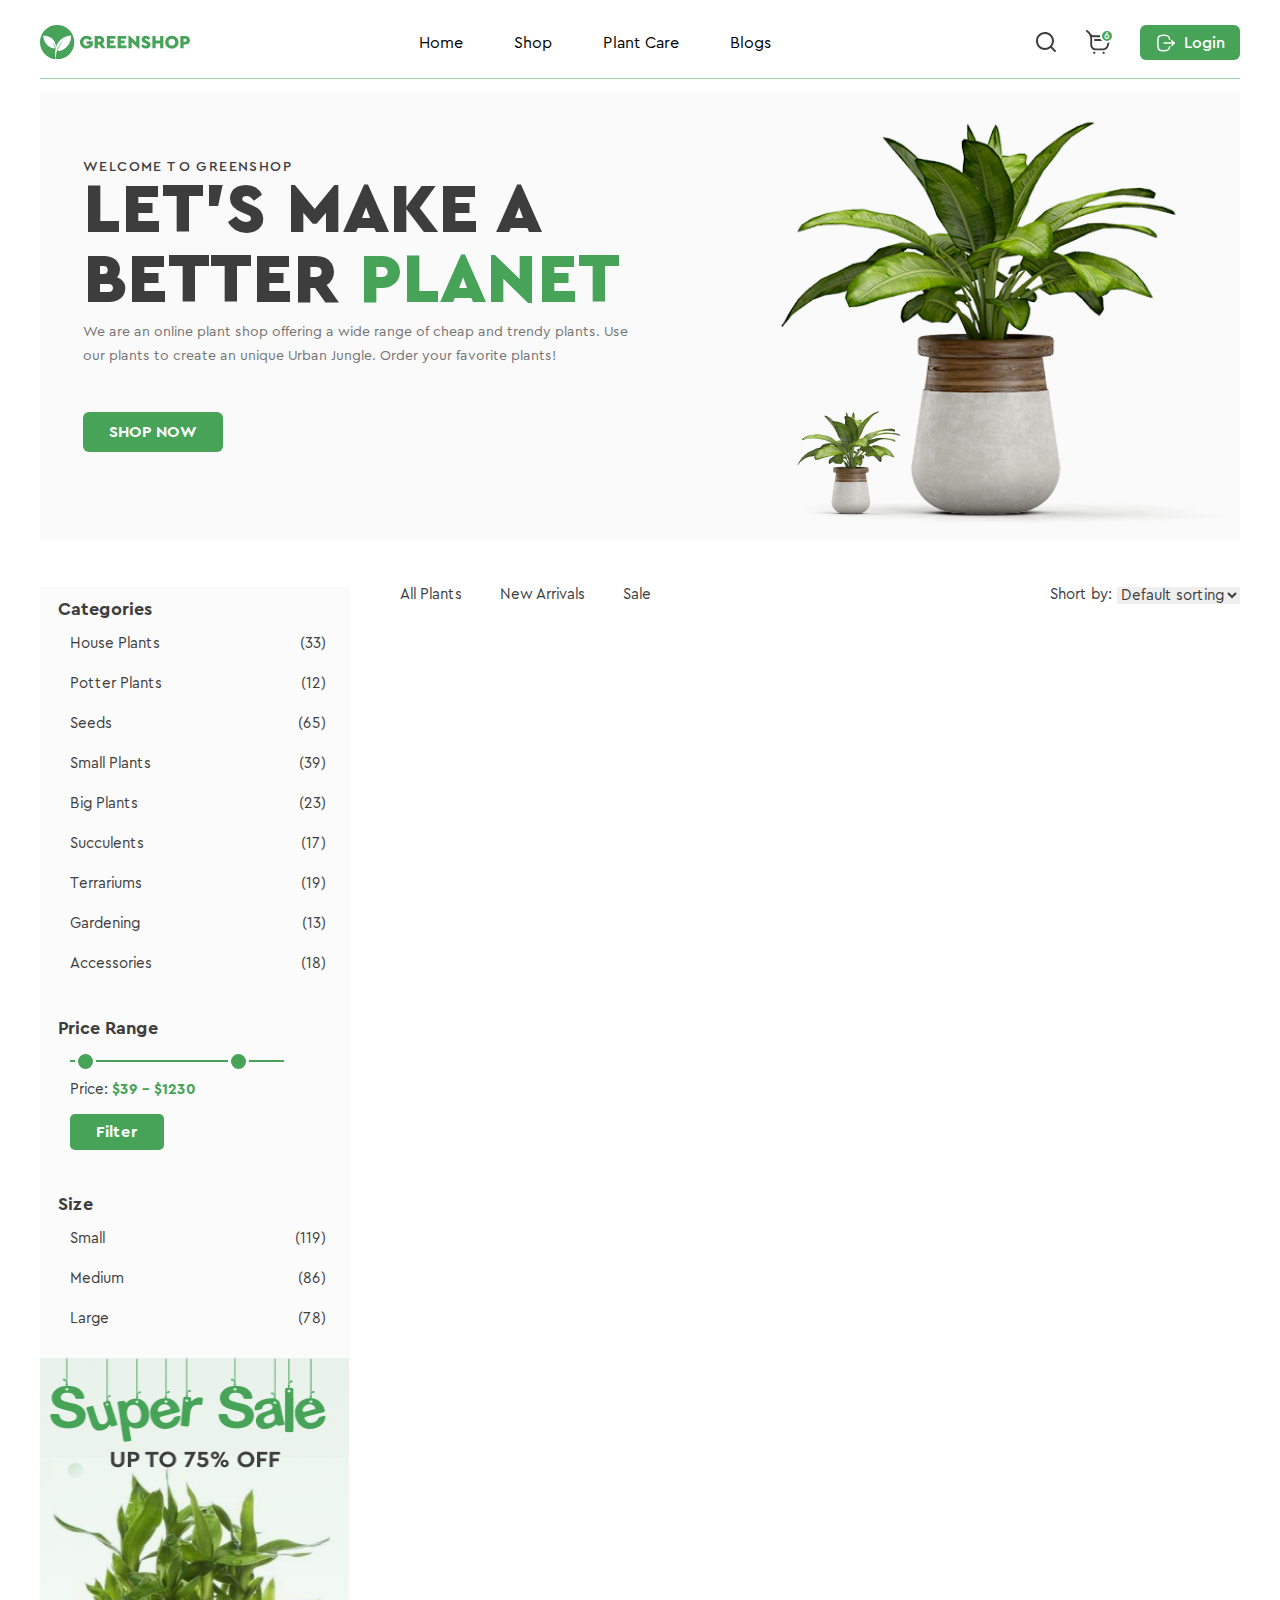
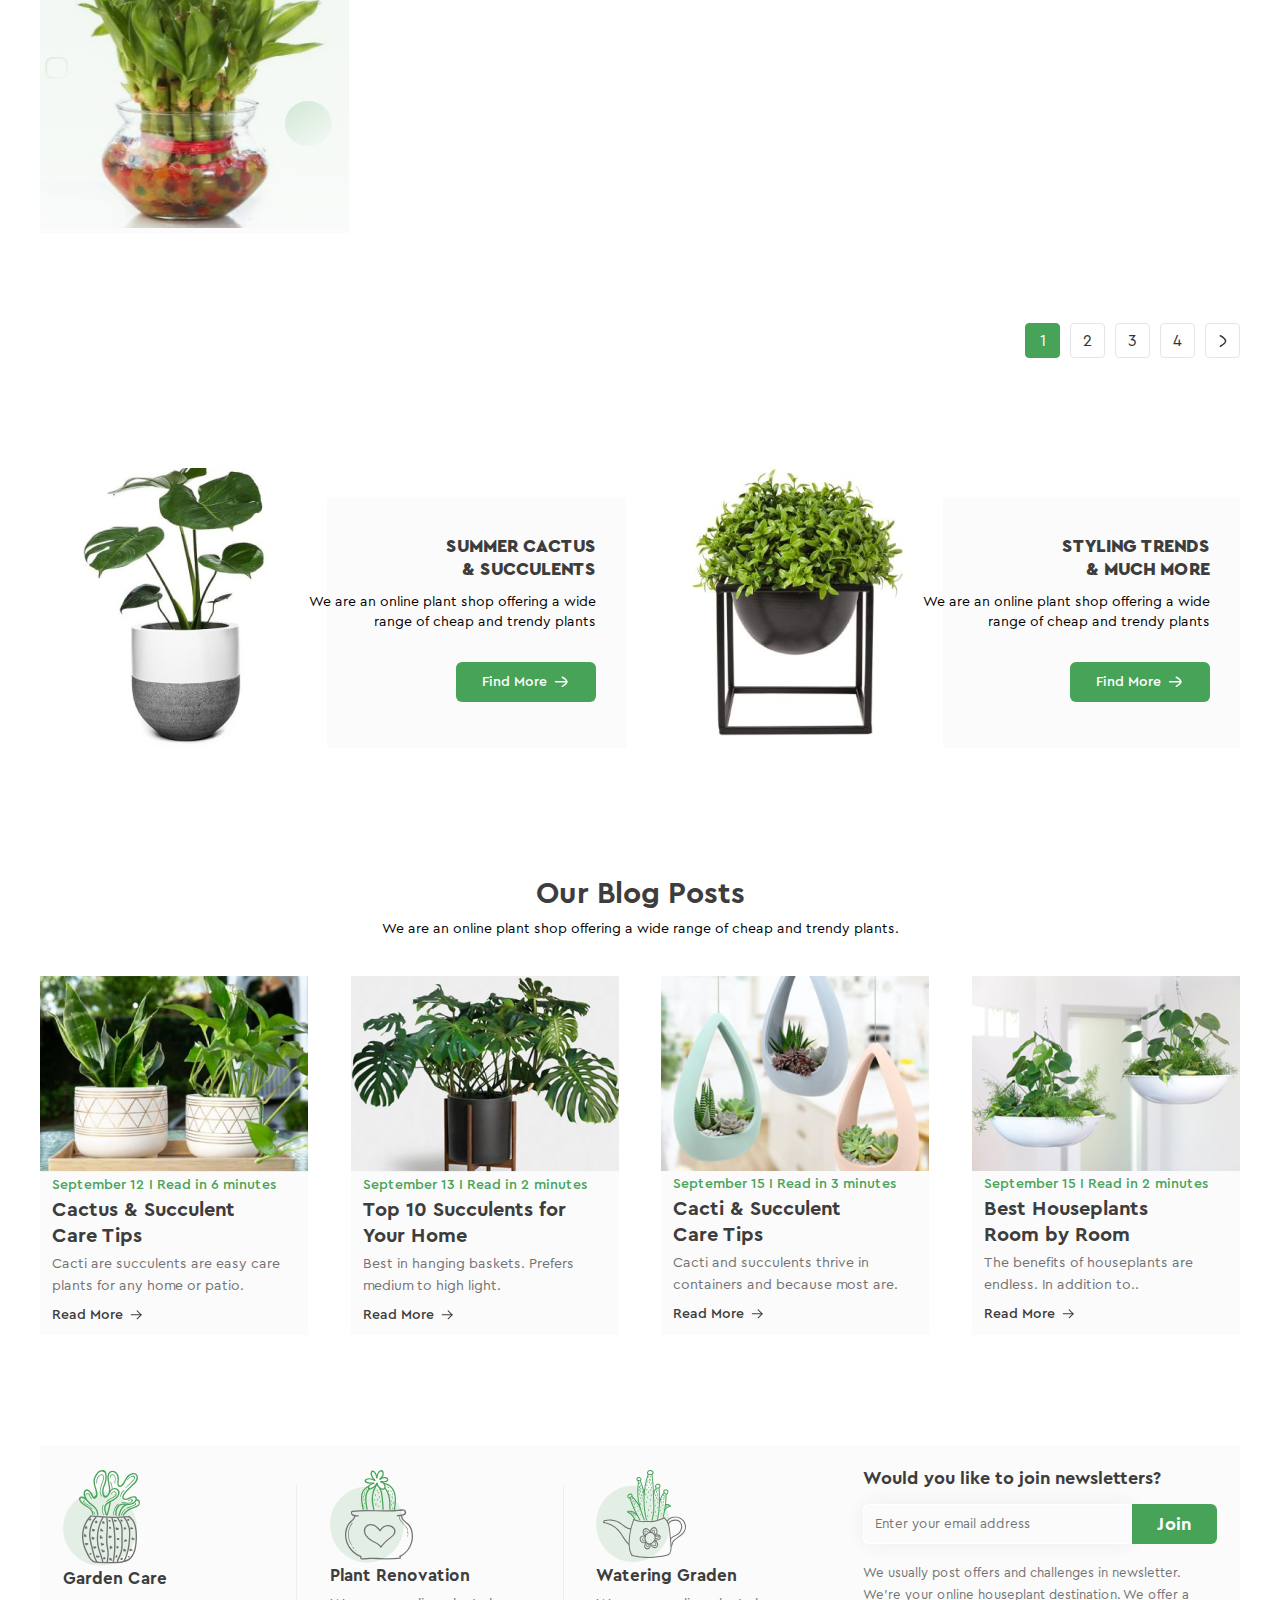
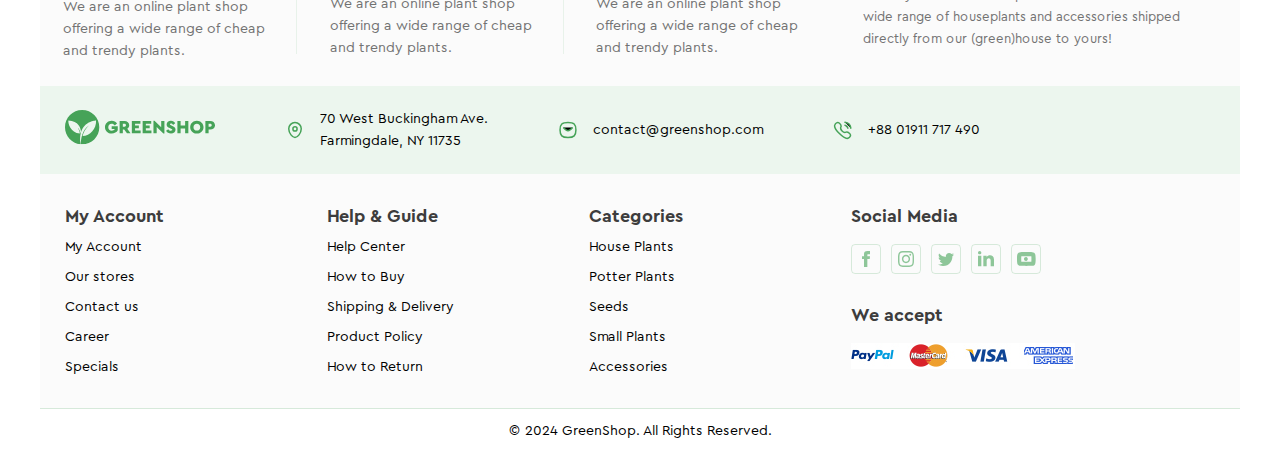
==== commit c1a52c68: "animations" ====
--- a/index.html
+++ b/index.html
@@ -4,10 +4,13 @@
     <meta charset="UTF-8" />
     <meta name="viewport" content="width=device-width, initial-scale=1.0" />
     <title>Greenshop</title>
-    <!-- <link rel="icon" href="./img/greenshop.svg" type="image/x-icon" /> -->
+    <link rel="icon" href="./img/main/greenshop.svg" type="image/svg+xml">
     <link rel="stylesheet" href="./css/reset.css" />
+    <link rel="stylesheet" href="https://cdnjs.cloudflare.com/ajax/libs/animate.css/4.1.1/animate.min.css"/>
     <link rel="stylesheet" href="./css/main.css" />
      <link rel="stylesheet" href="./css/fonts.css" />
+
+     
     <style>
       html {scroll-behavior: smooth;}
   </style>
@@ -83,8 +86,8 @@
       <section>
         <div class="container container-tittle">
           <div class="left-side">
-            <p class="welcome">Welcome to GreenShop</p>
-            <h1 class="tittle-1">
+            <p class="welcome animate__animated animate__bounce">Welcome to GreenShop </p>
+            <h1 class="title-1 animate__animated animate__backInRight">
               Let’s make a better <span class="title-2">Planet</span>
             </h1>
             <p class="descrip">
@@ -97,7 +100,7 @@
           </div>
 
           <div class="right-side">
-            <img class="small-image" src="./img/main/012.png" alt="small flower" />
+            <img class="small-image  animate__animated animate__backInDown" src="./img/main/012.png" alt="small flower" />
             <img class="big-image" src="./img/main/011.png" alt="big flower" />
           </div>
         </div>
@@ -105,7 +108,7 @@
 
       
 
-      <section id="shop">
+      <section id="shop" class="product-section">
         <div class="container container-shop-wrapper">
             <aside class="sidebar">
                 <nav class="menu">
@@ -217,7 +220,7 @@
                     </div>
                     <div class="product-card">
                         <div class="img-wrap">
-                            <div class="badge">
+                            <div class="badge animate__animated animate__rollIn">
                                 18% OFF
                             </div>
                             <img src="./img/shop/image_3.png" alt="African Violet">
@@ -411,8 +414,8 @@
       <section class="container blog-container" id="blog">
         <div class="section-1">
           <div class="block-child">
-            <div class="image-container">
-              <img src="./img/blog/image 14.png" alt="summer cactus" />
+            <div class="image-container icl">
+              <img class="animate__animated animate__backInLeft" src="./img/blog/image 14.png" alt="summer cactus" />
             </div>
             <div class="content">
               <h3>Summer cactus <br />& succulents</h3>
@@ -428,8 +431,8 @@
           </div>
       
           <div class="block-child">
-            <div class="image-container">
-              <img src="./img/blog/image 15.png" alt="styling trends" />
+            <div class="image-container icr">
+              <img class="animate__animated animate__backInRight" src="./img/blog/image 15.png" alt="styling trends" />
             </div>
             <div class="content">
               <h3>Styling Trends <br />& much more</h3>
--- a/css/main.css
+++ b/css/main.css
@@ -256,23 +256,24 @@
 }
 
 .welcome {
-  font-size: 14px;
+   font-size: 14px;
   text-transform: uppercase;
   font-weight: 500;
   line-height: 16px;
   letter-spacing: 0.1em;
   text-align: left;
   color: rgba(61, 61, 61, 1);
-}
-
-.tittle-1 {
+  animation-duration: 1s; 
+  animation-delay: 0.5s;  
+  animation-iteration-count: 1; 
+}
+
+.title-1 {
   text-transform: uppercase;
   font-size: 70px;
   font-weight: 900;
   line-height: 70px;
-  color: #3d3d3d;
-  text-align: left;
-  transform: translateX(-3px);
+  color: #3d3d3d ;
 }
 
 .title-2 {
@@ -299,12 +300,29 @@
   font-weight: 700;
   text-align: center;
   color: #ffffff;
-  transition: all 0.3s ease;
   cursor: pointer;
-}
+  transition: transform 0.3s;
+}
+
 .btn-show:hover {
-  box-shadow: 0 4px 12px rgba(0, 0, 0, 0.2);
-  font-size: 18px;
+  animation: bounce 0.5s forwards;
+  transform: scale(1.05);
+}
+@keyframes bounce {
+	0%, 20%, 60%, 100% {
+		transform: translateY(0);
+		transform: translateY(0);
+	}
+
+	40% {
+		transform: translateY(-10px);
+		transform: translateY(-10px);
+	}
+
+	80% {
+		transform: translateY(-5px);
+		transform: translateY(-5px);
+	}
 }
 
 .right-side {
@@ -318,6 +336,9 @@
   right: 320px;
   width: 135px;
   height: 135px;
+  animation-delay: 1s;
+  animation-duration: 1.2s;
+  opacity: 0.9;
 }
 .big-image {
   z-index: 1;
@@ -334,7 +355,6 @@
 
 .sidebar {
   width: 310px;
-  background-color: red;
   background-color: #fbfbfb;
 }
 
@@ -594,12 +614,42 @@
   align-items: stretch;
 }
 
+.product-section:target .product-card {
+  opacity: 0;
+  animation: fadeInUp 1s ease-out forwards;
+}
+.product-section:target .product-card:nth-child(1) { animation-delay: 0.2s; }
+.product-section:target .product-card:nth-child(2) { animation-delay: 0.3s; }
+.product-section:target .product-card:nth-child(3) { animation-delay: 0.4s; }
+.product-section:target .product-card:nth-child(4) { animation-delay: 0.5s; }
+.product-section:target .product-card:nth-child(5) { animation-delay: 0.6s; }
+.product-section:target .product-card:nth-child(6) { animation-delay: 0.7s; }
+.product-section:target .product-card:nth-child(7) { animation-delay: 0.8s; }
+.product-section:target .product-card:nth-child(9) { animation-delay: 0.9s; }
+.product-section:target .product-card:nth-child(10) { animation-delay: 1s; }
+
+
+
 .product-card {
   max-width: 258px;
   position: relative;
   border-top: 1px solid transparent;
-}
-
+  opacity: 0; /* Изначально скрыты */
+  transform: translateY(20px);
+}
+
+@keyframes fadeInUp {
+  0% {
+    opacity: 0;
+    transform: translateY(20px);
+  }
+  100% {
+    opacity: 1;
+    transform: translateY(0);
+  }
+
+
+}
 .img-wrap {
   position: relative;
   background-color: #fbfbfb;
@@ -617,6 +667,7 @@
   text-align: left;
   padding: 7px 9px;
   cursor: pointer;
+  animation-delay: 2s;
 }
 
 .card-button {
@@ -741,17 +792,27 @@
 
 .image-container {
   position: absolute;
-  bottom: -20px; /* Позволяет выходить за пределы блока сверху */
-  left: 0; /* Прижимаем к левому краю */
+  bottom: -20px; 
+  left: 0;
+}
+
+
+.blog-container:target .icl{
+  opacity: 0;
+  animation: backInLeft 1s ease-out forwards;
+}
+.blog-container:target .icr{
+  opacity: 0;
+  animation: backInRight 1s ease-out forwards;
 }
 
 .image-container img {
   position: absolute;
-  bottom: 20px; /* Выглядывает сверху */
+  bottom: 20px; 
   left: 0;
-  width: auto; /* Сохраняем исходный размер картинки */
+  width: auto; 
   height: auto; 
-  max-height: 300px; /* Контролируем максимальную высоту */
+  max-height: 300px; 
 }
 
 .content {
@@ -778,7 +839,7 @@
   right: 30px;
   font-size: 14px;
   line-height: 20px;
-  width: calc(100% - 60px); /* Учитываем отступы */
+  width: calc(100% - 60px);
 }
 
 .link-find {
@@ -796,7 +857,7 @@
   transition: transform 0.3s ease;
 }
 .link-find:hover {
-  box-shadow: 0 4px 12px rgba(0, 0, 0, 0.2);  /* Тень при наведении */
+  box-shadow: 0 4px 12px rgba(0, 0, 0, 0.2);
 }
 .link-find:hover .find{
   font-size: 15px;
@@ -984,6 +1045,19 @@
   text-align: left;
   color: #3d3d3d;
 }
+
+@keyframes inputFocusAnimation {
+  0% {
+    background-color: #ffffff;
+  }
+  50% {
+    background-color: #e8f5e9;
+  }
+  100% {
+    background-color: #ffffff;
+  }
+}
+
 
 .input-footer {
   padding: 11px;
@@ -992,9 +1066,17 @@
   border: 1px solid #ffffff;
   border-right: none;
   box-shadow: 0px 0px 20px 0px rgba(0, 0, 0, 0.06);
+  background: transparent;
   border-top-left-radius: 6px;
   border-bottom-left-radius: 6px;
-}
+  transition: all 0.1s ease;
+  color: #3D3D3D;
+}
+.input-footer:focus {
+  animation: inputFocusAnimation 0.6s ease-in-out;
+  border-color: #46a358;
+}
+
 .input-btn {
   display: flex;
 }
@@ -1013,7 +1095,7 @@
 }
 .btn-join:hover {
   box-shadow: 0 4px 12px rgba(0, 0, 0, 0.2);
-  font-size: 20px;
+ opacity: 0.9;
 }
 
 .btn-join span {
@@ -1315,6 +1397,7 @@
 .icon-box {
     fill: rgba(61, 61, 61, 1); 
     transition: fill 0.3s;
+    
 }
 
 
@@ -1337,4 +1420,4 @@
 .soc-icon:hover {
     transform: scale(1.3);
   
-}+}
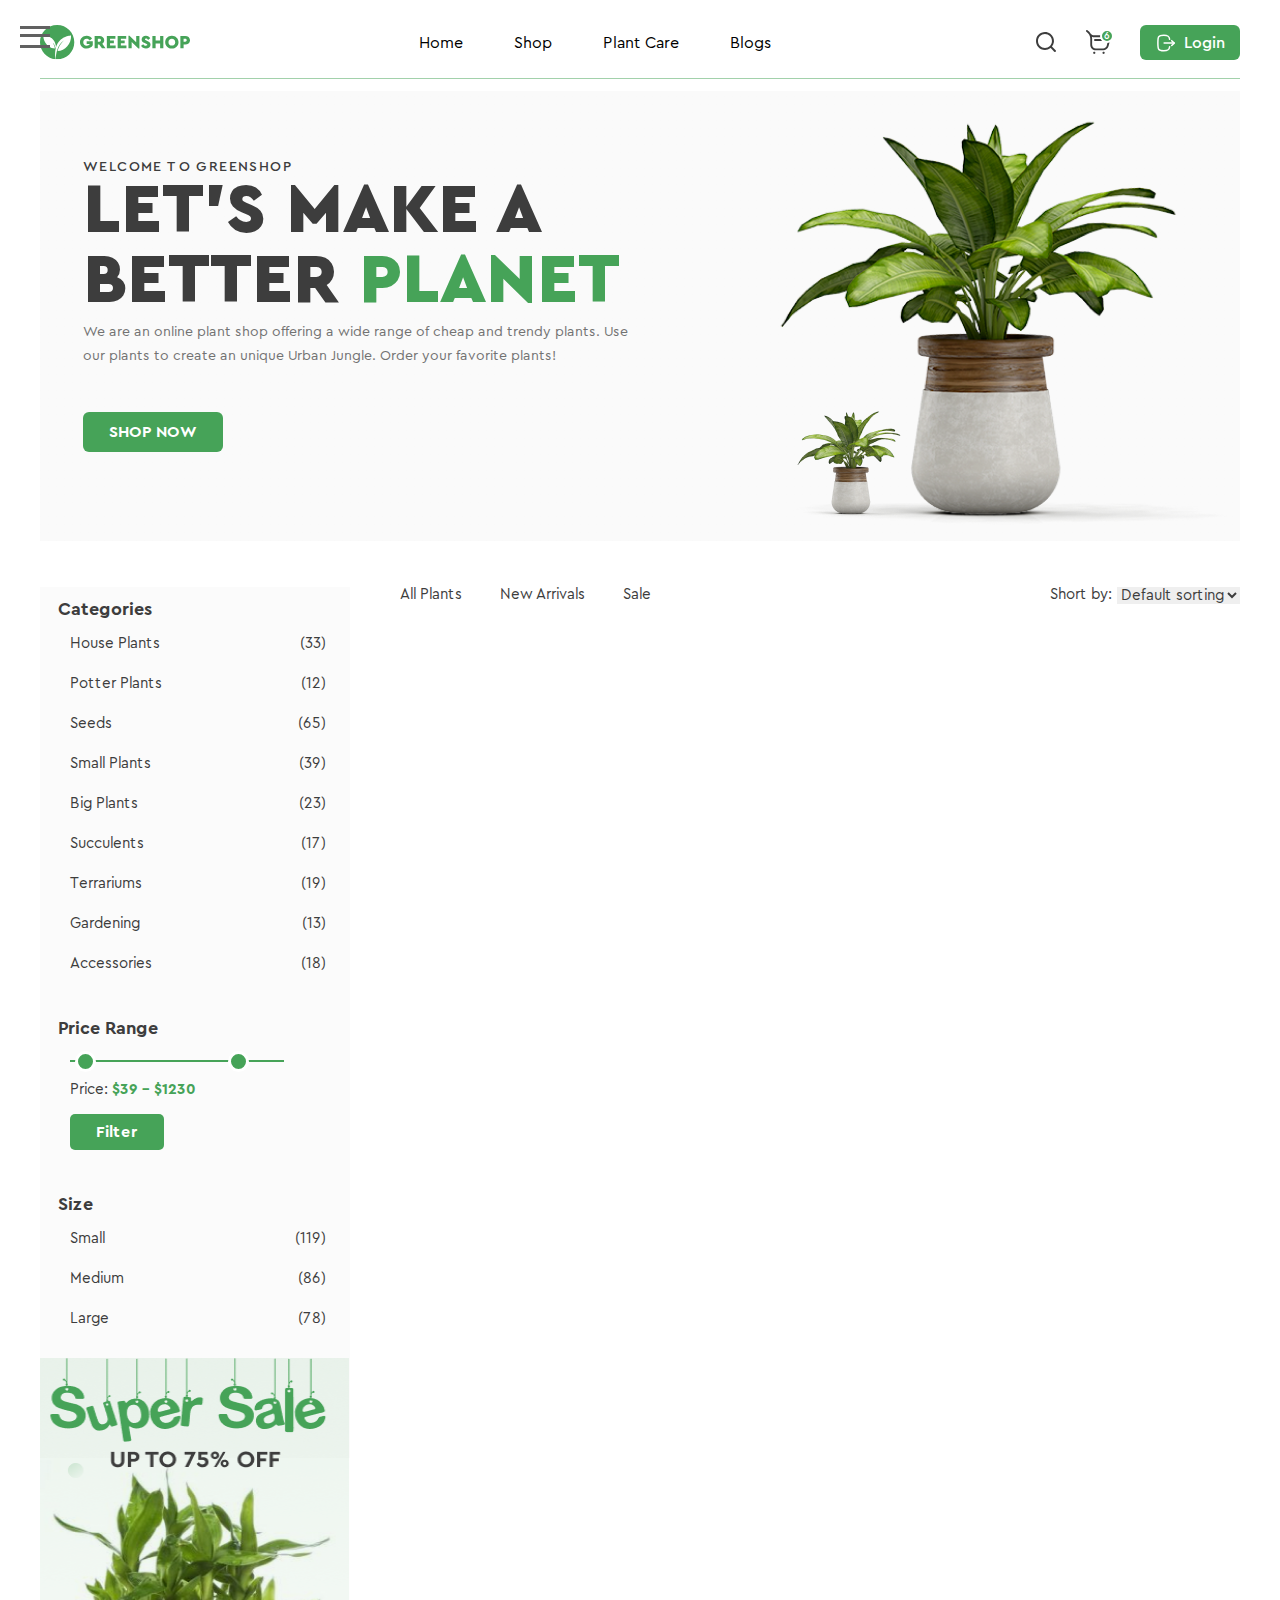
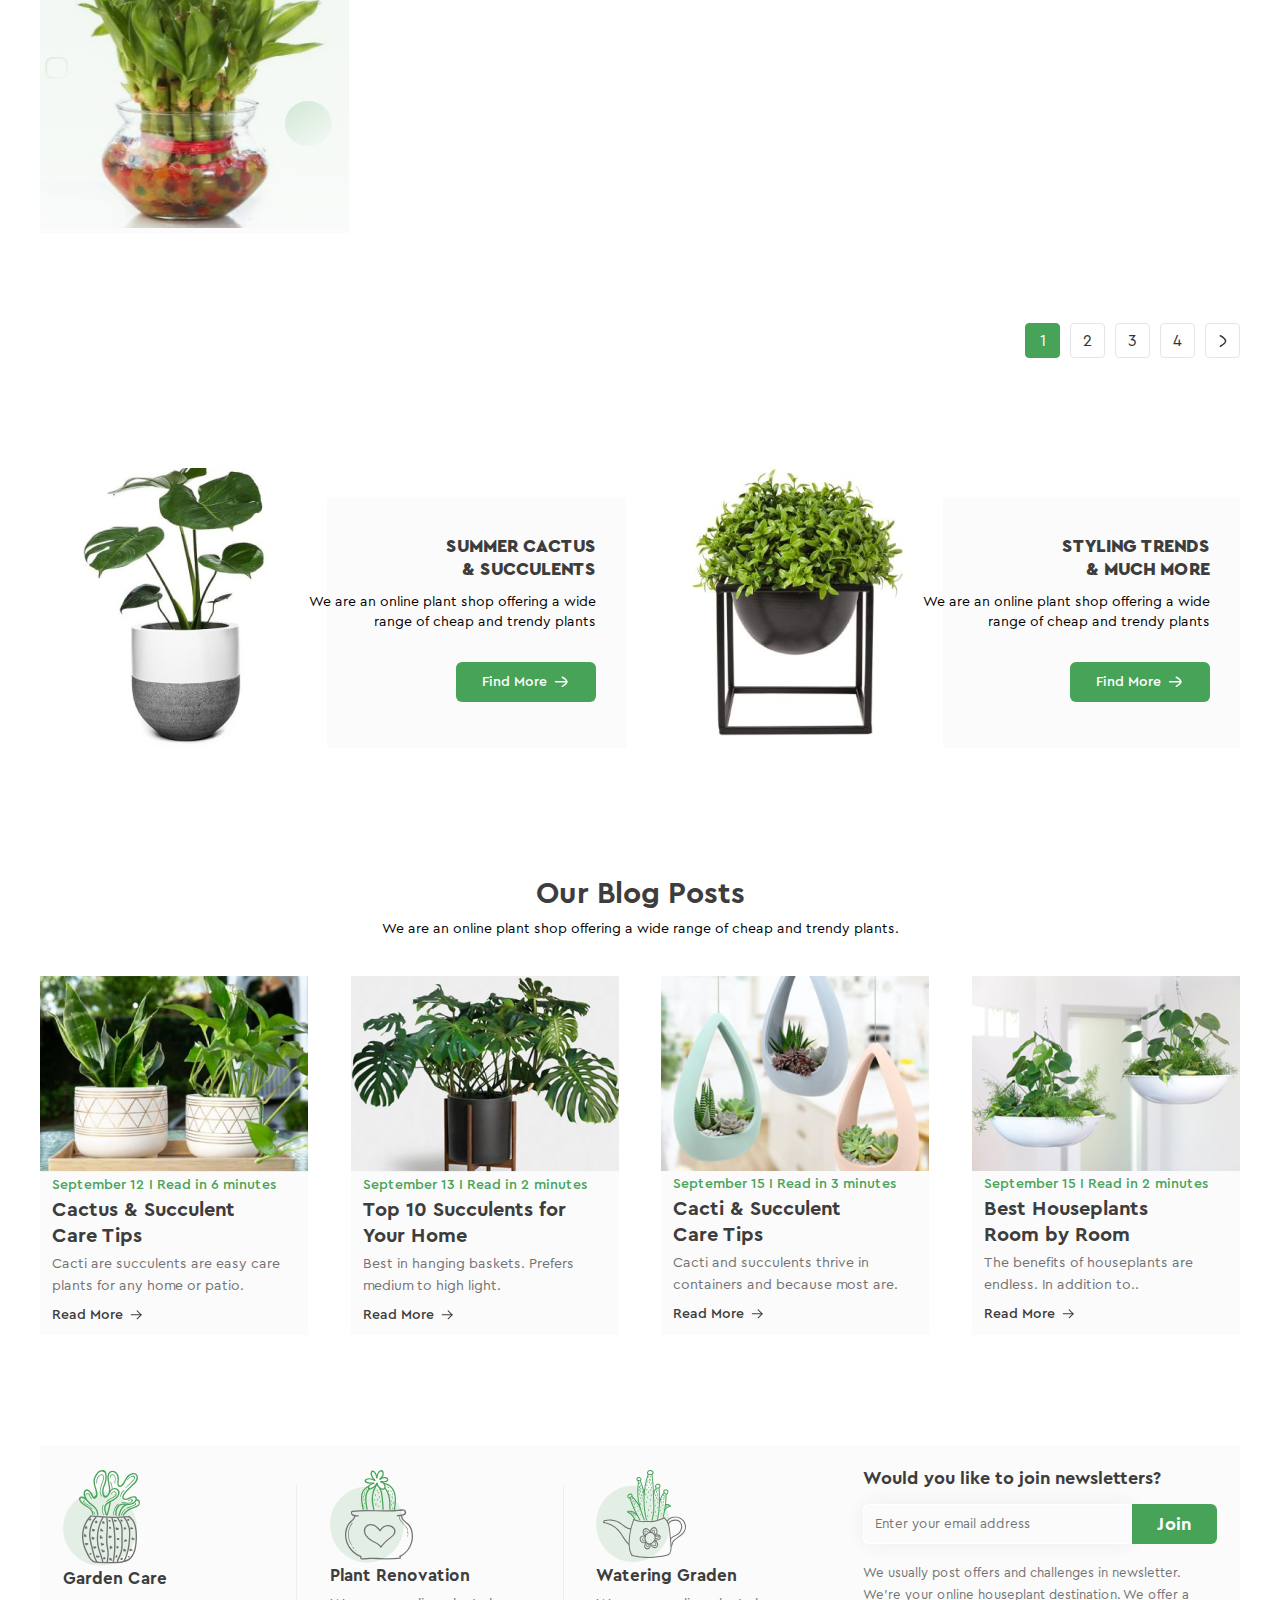
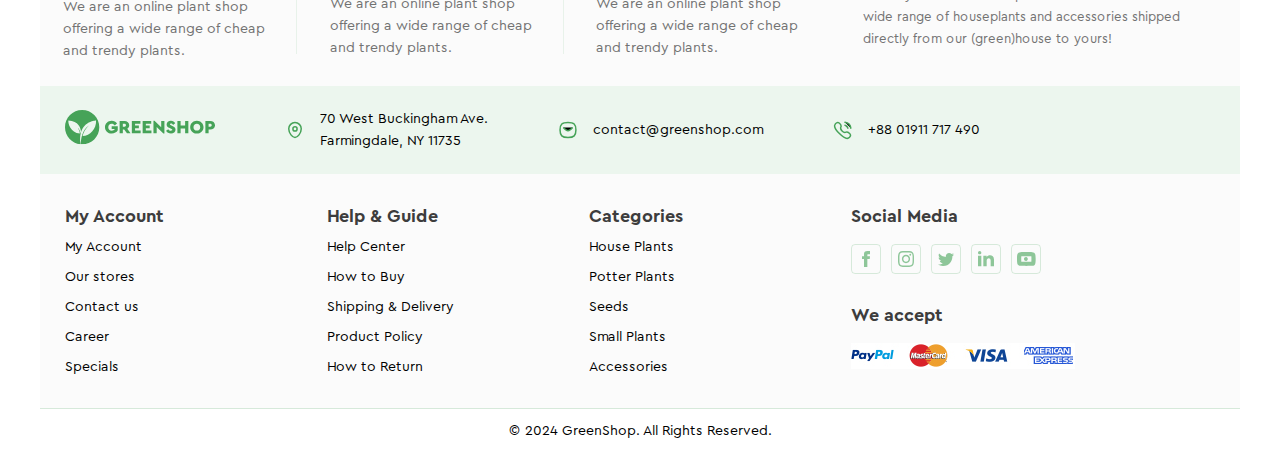
==== commit 3a937bcc: "responsive" ====
--- a/index.html
+++ b/index.html
@@ -8,7 +8,8 @@
     <link rel="stylesheet" href="./css/reset.css" />
     <link rel="stylesheet" href="https://cdnjs.cloudflare.com/ajax/libs/animate.css/4.1.1/animate.min.css"/>
     <link rel="stylesheet" href="./css/main.css" />
-     <link rel="stylesheet" href="./css/fonts.css" />
+    <link rel="stylesheet" href="./css/responsive.css"/>
+    <link rel="stylesheet" href="./css/fonts.css" />
 
      
     <style>
@@ -22,31 +23,41 @@
           <a class="main-header-logo" href="index.html">
             <img src="./img/main/logo.svg" alt="logo"
           /></a>
-          <ul class="main-menu">
-            <li><a href="index.html">Home</a></li>
-            <li><a href="#shop">Shop</a></li>
-            <li>
-              <a href="#">Plant Care</a>
-              <ul class="drop-menu-1">
-                <li><a href="#">Drainage</a></li>
-                <li><a href="#">Fungicides</a></li>
-                <li><a href="#">Fertilizer</a></li>
-                <li class="drop-li">
-                  <a class="drop-a" href="#">Priming</a>
-                  <ul class="drop-menu-2">
-                    <li><a href="#">Universal</a></li>
-                    <li><a href="#">For Ficus</a></li>
-                    <li><a href="#">For Cacti</a></li>
-                    <li><a href="#">For Citrus</a></li>
-                    <li><a href="#">For those in bloom</a></li>
-                    <li><a href="#">For Orchids</a></li>
-                  </ul>
-                </li>
-              </ul>
-            </li>
-
-            <li><a href="#blog">Blogs</a></li>
-          </ul>
+          <div class="hamburger-menu">
+           
+              <input id="menu__toggle" type="checkbox" />
+              <label class="menu__btn" for="menu__toggle">
+                <span></span>
+              </label>
+        
+            
+            <ul class="main-menu">
+              <li><a href="index.html">Home</a></li>
+              <li><a href="#shop">Shop</a></li>
+              <li>
+                <a href="#">Plant Care</a>
+                <ul class="drop-menu-1">
+                  <li><a href="#">Drainage</a></li>
+                  <li><a href="#">Fungicides</a></li>
+                  <li><a href="#">Fertilizer</a></li>
+                  <li class="drop-li">
+                    <a class="drop-a" href="#">Priming</a>
+                    <ul class="drop-menu-2">
+                      <li><a href="#">Universal</a></li>
+                      <li><a href="#">For Ficus</a></li>
+                      <li><a href="#">For Cacti</a></li>
+                      <li><a href="#">For Citrus</a></li>
+                      <li><a href="#">For those in bloom</a></li>
+                      <li><a href="#">For Orchids</a></li>
+                    </ul>
+                  </li>
+                </ul>
+              </li>
+  
+              <li><a href="#blog">Blogs</a></li>
+            </ul>
+          </div>
+
           <div class="login-block">
             <div class="login-icons">
               <button>
--- a/css/main.css
+++ b/css/main.css
@@ -256,7 +256,7 @@
 }
 
 .welcome {
-   font-size: 14px;
+   font-size: 14px;  
   text-transform: uppercase;
   font-weight: 500;
   line-height: 16px;
@@ -270,7 +270,7 @@
 
 .title-1 {
   text-transform: uppercase;
-  font-size: 70px;
+  font-size: 70px; 
   font-weight: 900;
   line-height: 70px;
   color: #3d3d3d ;
@@ -283,7 +283,7 @@
 .descrip {
   margin-top: 5px;
   padding-bottom: 44px;
-  font-size: 14px;
+  font-size: clamp(10px, 2vw, 14px); 
   font-weight: 400;
   line-height: 24px;
   text-align: left;
@@ -356,6 +356,26 @@
 .sidebar {
   width: 310px;
   background-color: #fbfbfb;
+
+}
+.filter-container {
+  margin-bottom: 20px;
+  text-align: center;
+}
+
+.filter-button {
+  background-color: #007BFF;
+  color: white;
+  padding: 10px 20px;
+  cursor: pointer;
+  border: none;
+  font-size: 16px;
+  text-align: center;
+  display: inline-block;
+}
+
+.filter-button:hover {
+  background-color: #0056b3;
 }
 
 .menu {
@@ -1421,3 +1441,54 @@
     transform: scale(1.3);
   
 }
+
+.menu__btn {
+  display: flex;
+  flex-direction: column;
+  justify-content: space-around;
+  width: 30px;
+  height: 30px;
+  cursor: pointer;
+  z-index: 100;
+  position: fixed;
+  top: 20px;
+  left: 20px;
+}
+
+.menu__btn span,
+.menu__btn span::before,
+.menu__btn span::after {
+  content: '';
+  display: block;
+  width: 30px;
+  height: 3px;
+  background-color: #616161;
+  transition: all 0.3s ease;
+}
+
+.menu__btn span::before {
+  transform: translateY(-8px);
+}
+
+.menu__btn span::after {
+  transform: translateY(8px);
+}
+
+#menu__toggle:checked + .menu__btn > span {
+  transform: rotate(45deg); 
+}
+
+#menu__toggle:checked + .menu__btn > span::before {
+  transform: rotate(90deg);
+  top: 0;
+}
+
+#menu__toggle:checked + .menu__btn > span::after {
+  transform: rotate(90deg);
+  top: 0;
+}
+
+#menu__toggle:checked ~ .main-menu {
+  display: block;
+  padding: 10px 0;
+}--- a/css/responsive.css
+++ b/css/responsive.css
@@ -0,0 +1,36 @@
+@media (max-width: 992px) {
+  .sidebar {
+    display: none;
+  }
+}
+@media (min-width: 993px) {
+  #menu__toggle {
+    display: none;
+  } 
+  
+}
+
+@media (max-width: 992px) {
+  .main-menu {
+    display: none; 
+  }
+  /* .hamburger-menu {
+    display: block;
+  } */
+
+  .main-menu {
+    display: none;
+    list-style: none;
+    background-color: white;
+    position: absolute;
+    top: 60px;
+    left: 0;
+    width: 100%;
+    z-index: 999;
+    box-shadow: 0 4px 10px rgba(0, 0, 0, 0.1);
+  }
+
+  #menu__toggle:checked ~ .main-menu {
+    display: block;
+  }
+}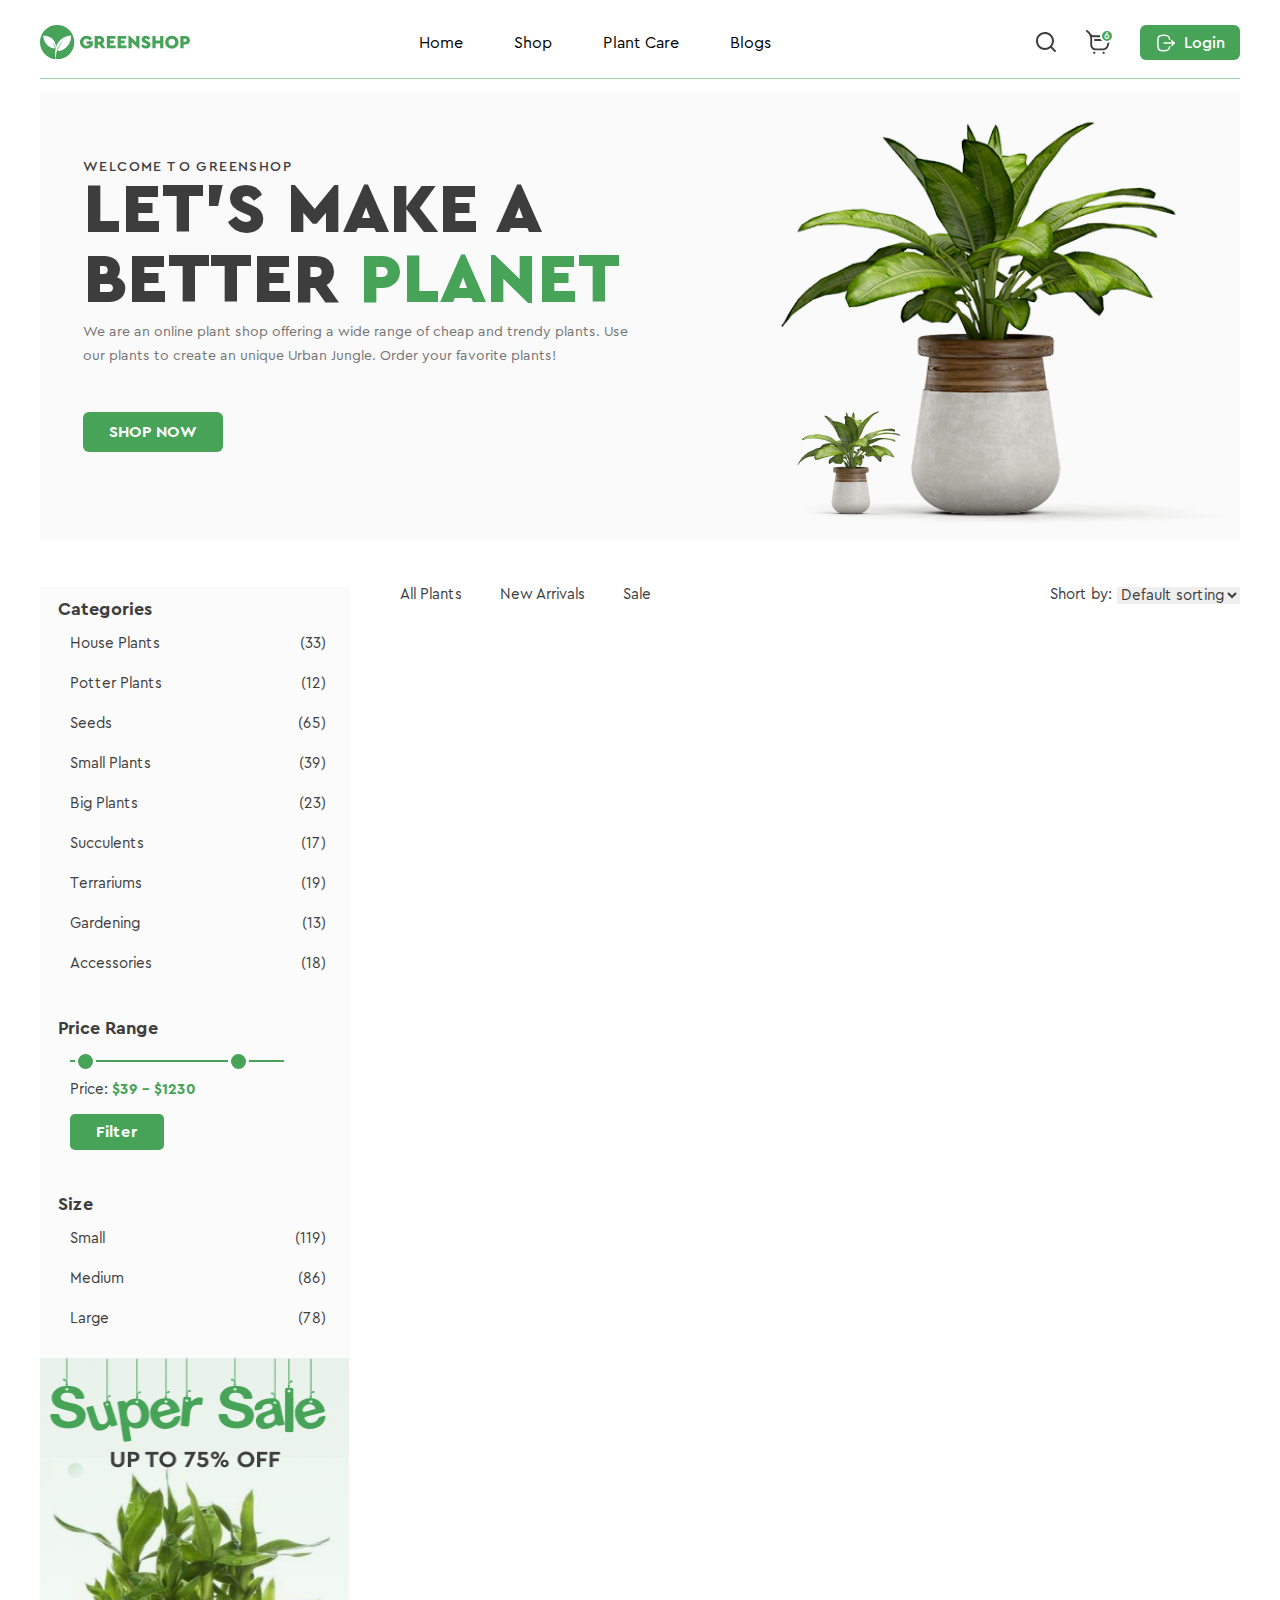
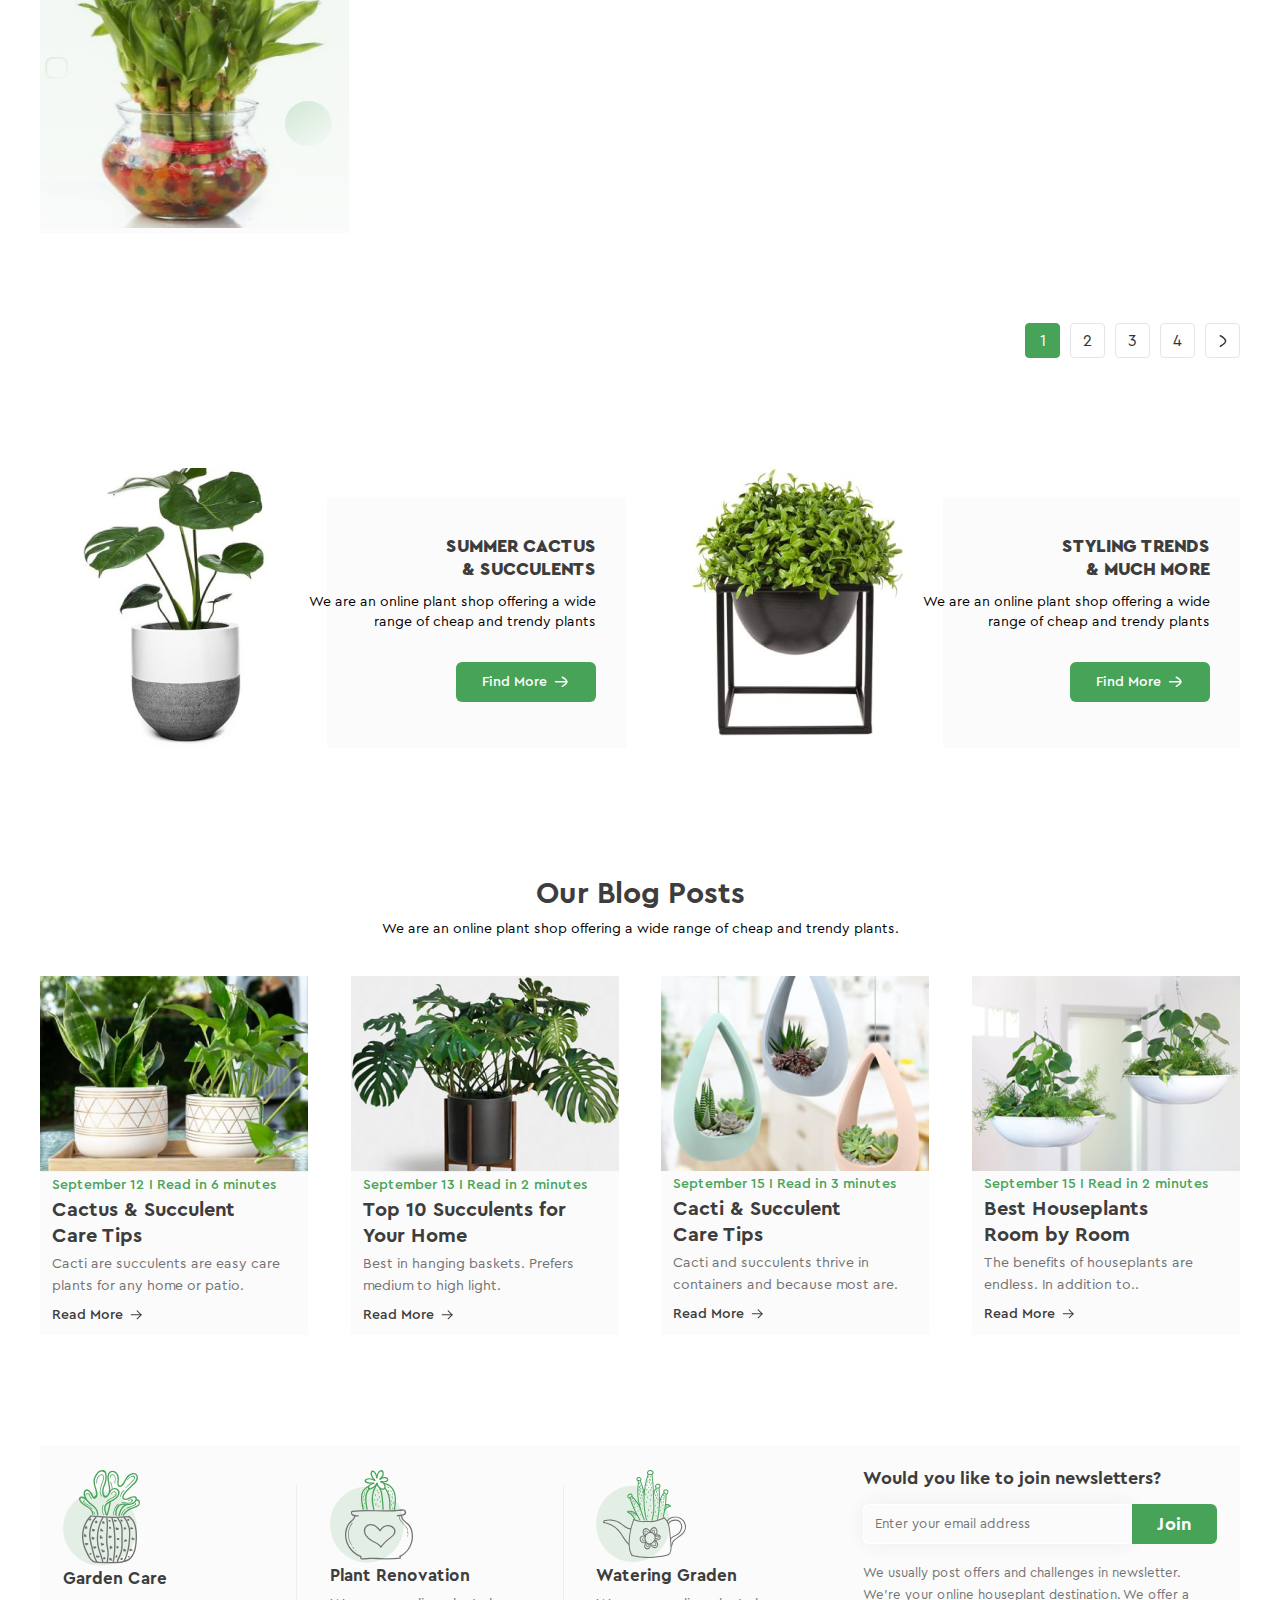
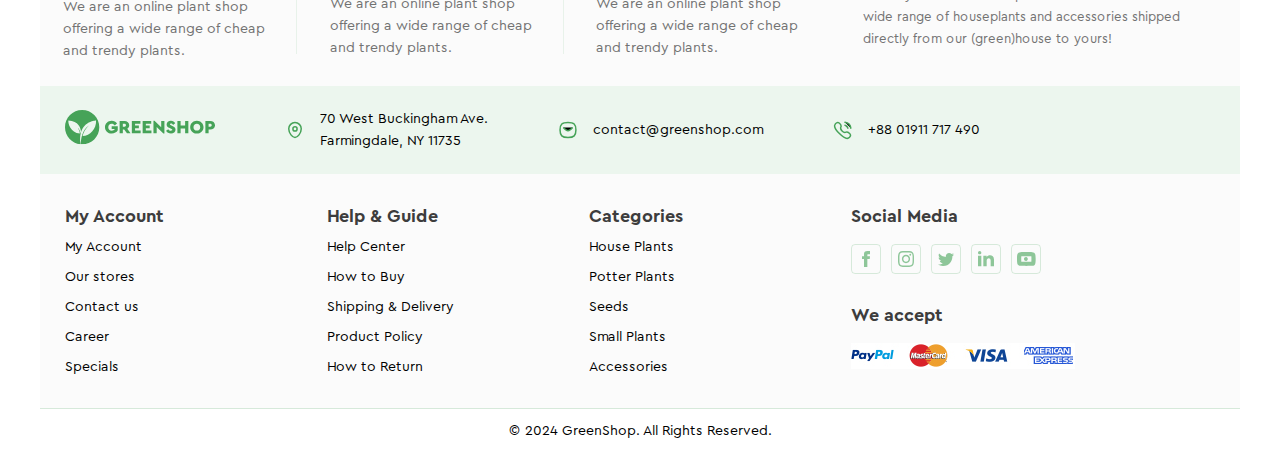
==== commit 1f32bdb9: "resp2" ====
--- a/index.html
+++ b/index.html
@@ -23,15 +23,19 @@
           <a class="main-header-logo" href="index.html">
             <img src="./img/main/logo.svg" alt="logo"
           /></a>
-          <div class="hamburger-menu">
            
               <input id="menu__toggle" type="checkbox" />
               <label class="menu__btn" for="menu__toggle">
                 <span></span>
               </label>
-        
+              <ul class="mobile-menu">
+                <li><a href="index.html">Home</a></li>
+                <li><a href="#shop">Shop</a></li>
+                <li><a href="#">Plant Care</a></li>
+                <li><a href="#blog">Blogs</a></li>
+              </ul>
             
-            <ul class="main-menu">
+              <ul class="main-menu">
               <li><a href="index.html">Home</a></li>
               <li><a href="#shop">Shop</a></li>
               <li>
@@ -56,7 +60,7 @@
   
               <li><a href="#blog">Blogs</a></li>
             </ul>
-          </div>
+          
 
           <div class="login-block">
             <div class="login-icons">
--- a/css/main.css
+++ b/css/main.css
@@ -1487,8 +1487,24 @@
   transform: rotate(90deg);
   top: 0;
 }
-
-#menu__toggle:checked ~ .main-menu {
-  display: block;
-  padding: 10px 0;
+#menu__toggle {
+  display: none;
+}
+
+
+.mobile-menu {
+  display: none;
+  background-color: white;
+  padding: 20px;
+  position: absolute;
+  top: 60px;
+  left: 0;
+  width: 100%;
+  z-index: 1000;
+  box-shadow: 0 4px 10px rgba(0, 0, 0, 0.1);
+}
+
+
+#menu__toggle:checked ~ .mobile-menu {
+  display: block !important;
 }--- a/css/responsive.css
+++ b/css/responsive.css
@@ -4,23 +4,29 @@
   }
 }
 @media (min-width: 993px) {
-  #menu__toggle {
+  .menu__btn {
+    display: none;
+  }
+  #menu__toggle{
     display: none;
   } 
-  
+  .mobile-menu{
+    display: none !important;
+  }
 }
 
 @media (max-width: 992px) {
-  .main-menu {
-    display: none; 
+  .main-menu{
+    display: none !important;
   }
-  /* .hamburger-menu {
-    display: block;
-  } */
+  .mobile-menu{
+    display: none !important;
+  }
 
-  .main-menu {
+
+  .mobile-menu {
+    margin: 0;
     display: none;
-    list-style: none;
     background-color: white;
     position: absolute;
     top: 60px;
@@ -29,8 +35,4 @@
     z-index: 999;
     box-shadow: 0 4px 10px rgba(0, 0, 0, 0.1);
   }
-
-  #menu__toggle:checked ~ .main-menu {
-    display: block;
-  }
 }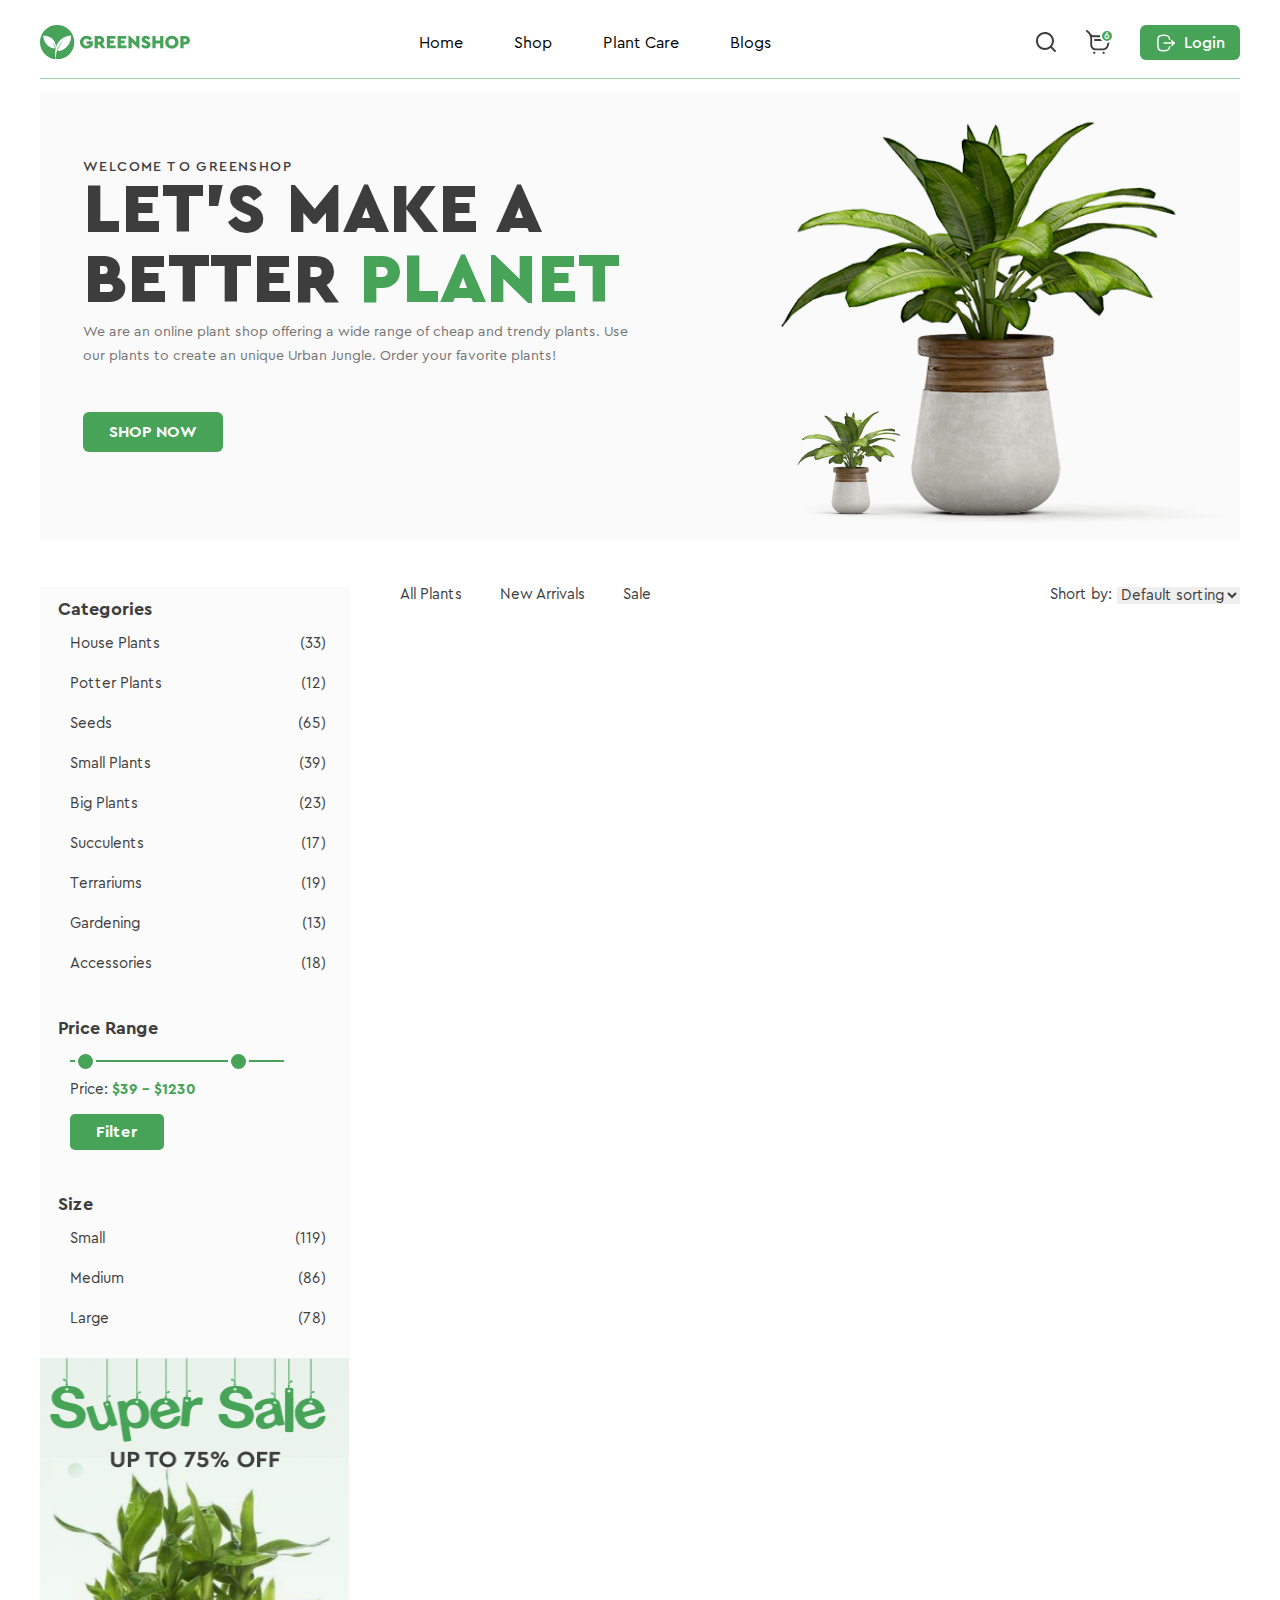
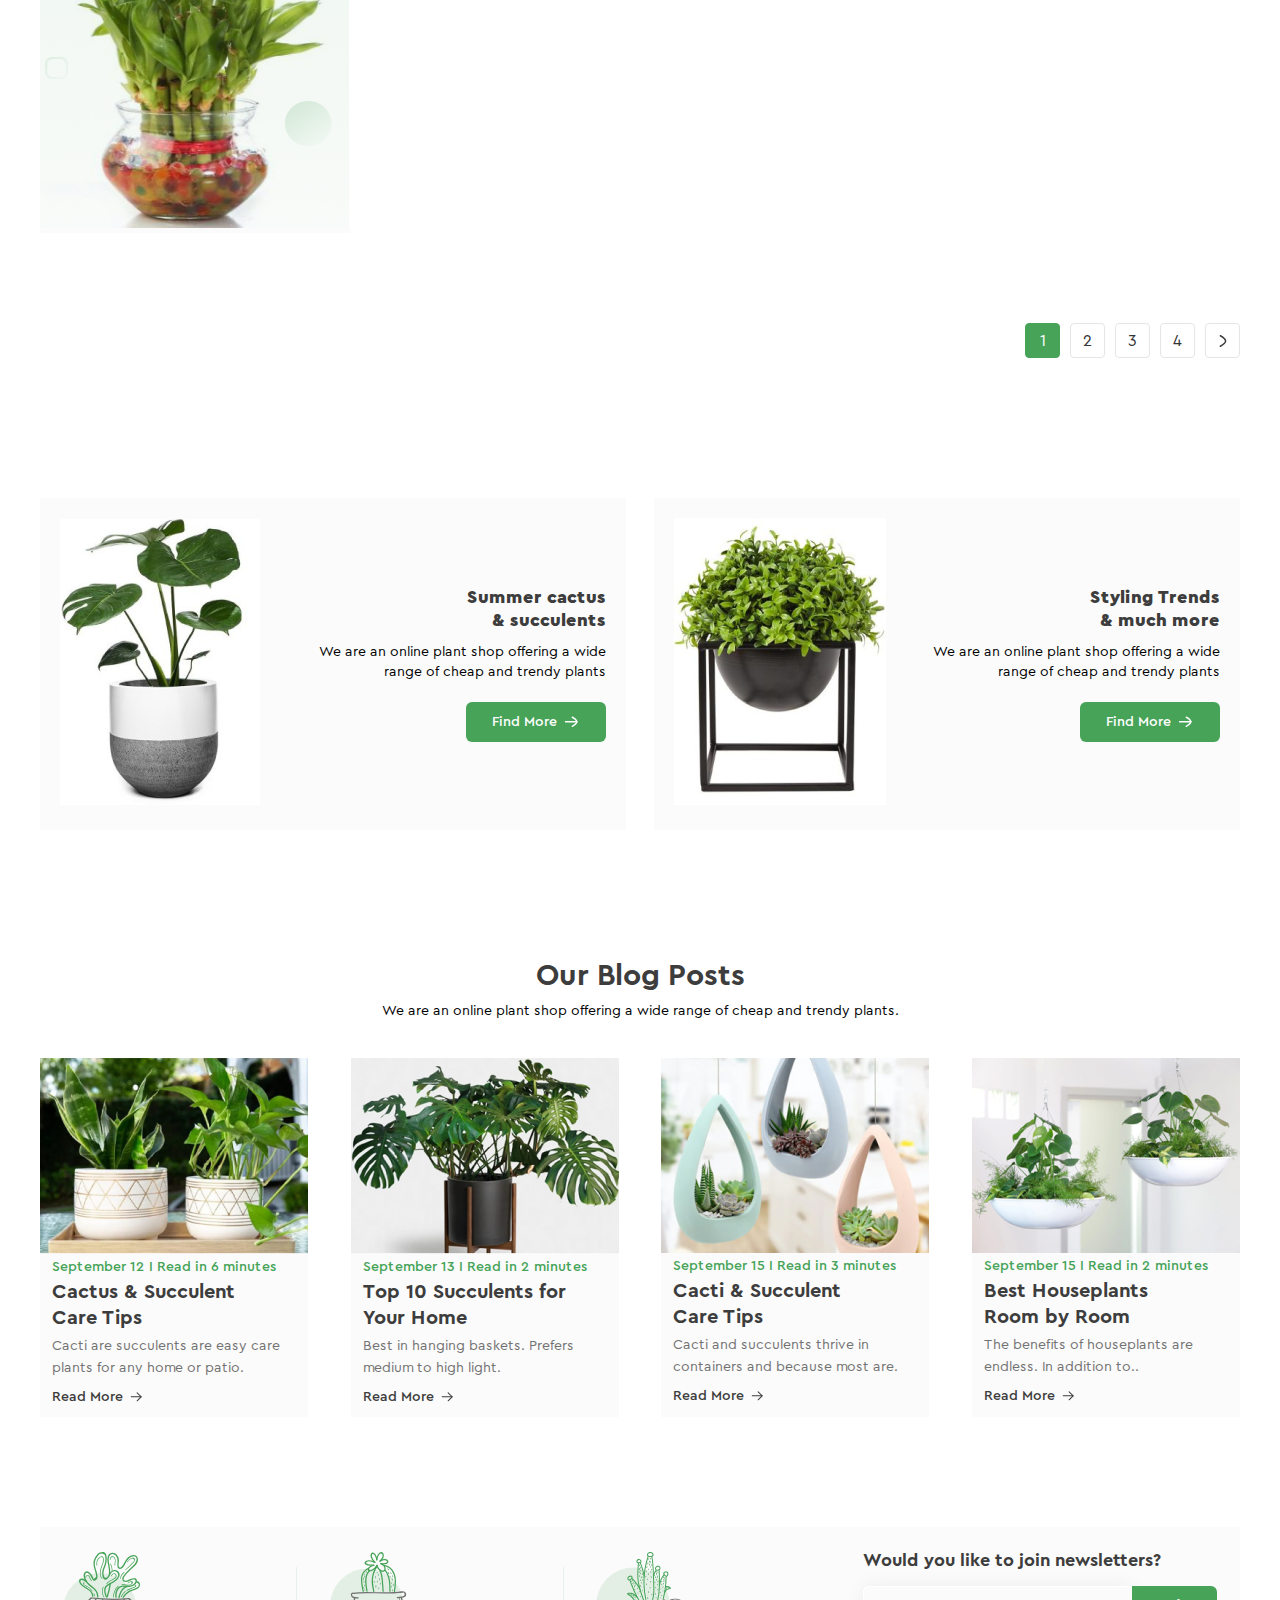
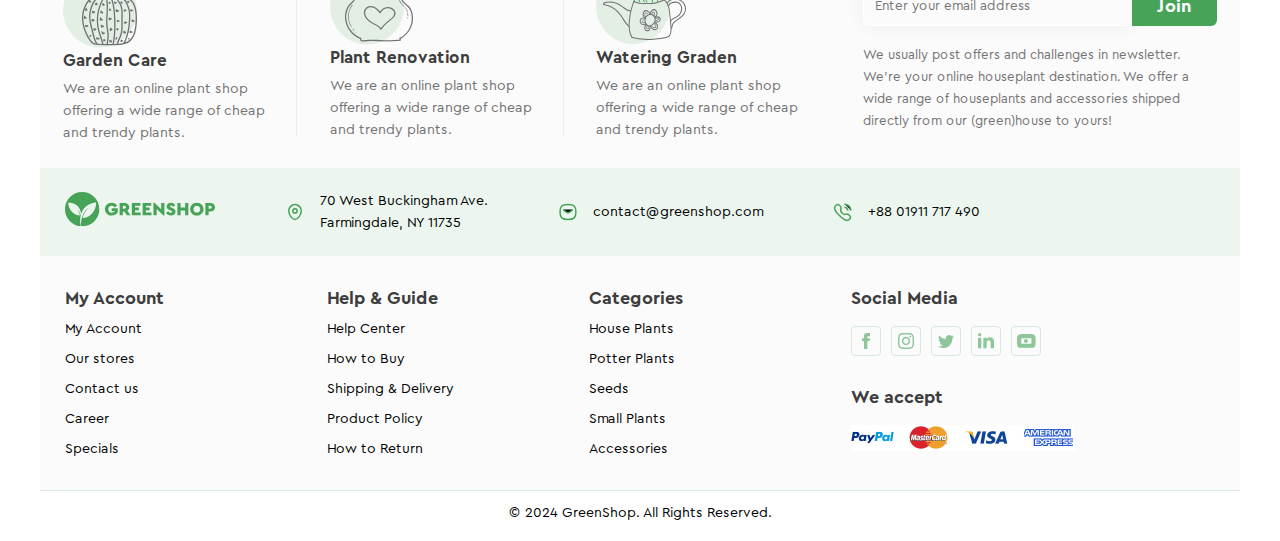
==== commit 81f10a20: "mobile" ====
--- a/index.html
+++ b/index.html
@@ -7,6 +7,7 @@
     <link rel="icon" href="./img/main/greenshop.svg" type="image/svg+xml">
     <link rel="stylesheet" href="./css/reset.css" />
     <link rel="stylesheet" href="https://cdnjs.cloudflare.com/ajax/libs/animate.css/4.1.1/animate.min.css"/>
+   
     <link rel="stylesheet" href="./css/main.css" />
     <link rel="stylesheet" href="./css/responsive.css"/>
     <link rel="stylesheet" href="./css/fonts.css" />
@@ -21,25 +22,33 @@
       <div class="main-header">
         <nav class="main-header-nav">
           <a class="main-header-logo" href="index.html">
-            <img src="./img/main/logo.svg" alt="logo"
-          /></a>
-           
-              <input id="menu__toggle" type="checkbox" />
-              <label class="menu__btn" for="menu__toggle">
-                <span></span>
-              </label>
-              <ul class="mobile-menu">
-                <li><a href="index.html">Home</a></li>
-                <li><a href="#shop">Shop</a></li>
-                <li><a href="#">Plant Care</a></li>
-                <li><a href="#blog">Blogs</a></li>
-              </ul>
-            
-              <ul class="main-menu">
+            <img src="./img/main/logo.svg" alt="logo" />
+          </a>
+    
+          <input id="menu__toggle" type="checkbox" />
+          <label class="menu__btn" for="menu__toggle">
+            <span></span>
+          </label>
+          
+            <ul class="mobile-menu">
               <li><a href="index.html">Home</a></li>
               <li><a href="#shop">Shop</a></li>
-              <li>
-                <a href="#">Plant Care</a>
+              <li><a href="#">Plant Care</a></li>
+              <li><a href="#blog">Blogs</a></li>
+              <a class="main-header-logout" href="login.html" target="_blank">
+                <svg class="main-header-img-out" width="20" height="20">
+                  <use xlink:href="./sprite.svg#login"></use>
+                </svg>
+                <span class="main-header-login">Login</span>
+              </a>
+            </ul>
+          
+          
+    
+          <ul class="main-menu">
+            <li><a href="index.html">Home</a></li>
+            <li><a href="#shop">Shop</a></li>
+              <li><a href="#">Plant Care</a>
                 <ul class="drop-menu-1">
                   <li><a href="#">Drainage</a></li>
                   <li><a href="#">Fungicides</a></li>
@@ -59,44 +68,38 @@
               </li>
   
               <li><a href="#blog">Blogs</a></li>
-            </ul>
-          
-
-          <div class="login-block">
-            <div class="login-icons">
-              <button>
-                <a href="#">
-                  <svg width="20" height="20" class="icon-box">
-                    <use xlink:href="./sprite.svg#search">
-                    </use>
-                  </svg>
-                </a>
-              </button>
-              <button class="cart-button">
-                <a href="#">
-                  <svg width="24" height="24" class="icon-box">
-                    <use xlink:href="./sprite.svg#backet">
-                    </use>
-                  </svg>
-                  <span class="counter">6</span>
-                </a>
-              </button>
-            </div>
-            <div class="btn-login-block">
-                <a class="main-header-logout" href="login.html" target="_blank">
-                  <svg class="main-header-img-out" width="20" height="20">
-                    <use xlink:href="./sprite.svg#login">
-                    </use>
-                </svg>
-                  <span class="main-header-login">Login</span>
-                </a>
-            </div>            
-          </div>
+      </ul>
+
+      <div class="login-block">
+        <div class="login-icons">
+          <button>
+            <a href="#">
+              <svg width="20" height="20" class="icon-box">
+                <use xlink:href="./sprite.svg#search"></use>
+              </svg>
+            </a>
+          </button>
+          <button class="cart-button">
+            <a href="#">
+              <svg width="24" height="24" class="icon-box">
+                <use xlink:href="./sprite.svg#backet"></use>
+              </svg>
+              <span class="counter">6</span>
+            </a>
+          </button>
         </div>
-
-        </nav>
+        <div class="btn-login-block">
+          <a class="main-header-logout" href="login.html" target="_blank">
+            <svg class="main-header-img-out" width="20" height="20">
+              <use xlink:href="./sprite.svg#login"></use>
+            </svg>
+            <span class="main-header-login">Login</span>
+          </a>
+        </div>
       </div>
-    </header>
+    </nav>
+  </div>
+</header>
     <main>
       <section>
         <div class="container container-tittle">
@@ -115,8 +118,19 @@
           </div>
 
           <div class="right-side">
-            <img class="small-image  animate__animated animate__backInDown" src="./img/main/012.png" alt="small flower" />
-            <img class="big-image" src="./img/main/011.png" alt="big flower" />
+            <img class="small-image  animate__animated animate__backInDown"
+            srcset="
+            ./img/main/012_75.png 75w,
+            ./img/main/012_135.png 135w"
+          sizes="(max-width: 1130px) 100px, 135px"
+          src="./img/main/012_135.png" alt="small flower" />
+            <img class="big-image"
+            srcset="
+              ./img/main/011_300.png 300w,
+              ./img/main/011_500.png 450w"
+            sizes="(max-width: 1130px) 300px, 450px"
+            src="./img/main/011_500.png"
+            alt="big flower" />
           </div>
         </div>
       </section>
@@ -187,7 +201,14 @@
                 <div class="container-goods">
                     <div class="product-card">
                         <div class="img-wrap">
-                            <img src="./img/shop/image_1.png" alt="Barberton Daisy">
+                          <img 
+                          srcset="
+                            ./img/shop/image_1_175.png 175w, 
+                            ./img/shop/image_1_200.png 200w, 
+                            ./img/shop/image_1_250.png 250w" 
+                          sizes="(max-width: 600px) 175px, (max-width: 840px) 200px, 250px" 
+                          src="./img/shop/image_1_250.png" 
+                          alt="Barberton Daisy">
                         </div>
                         <div class="card-button">
                           <button>
@@ -211,7 +232,15 @@
                     </div>
                     <div class="product-card">
                         <div class="img-wrap">
-                            <img src="./img/shop/image_2.png" alt="Angel Wing Begonia">
+                          <img 
+                          srcset="
+                            ./img/shop/image_2_175.png 175w, 
+                            ./img/shop/image_2_200.png 200w, 
+                            ./img/shop/image_2_250.png 250w" 
+                          sizes="(max-width: 600px) 175px, (max-width: 840px) 200px, 250px" 
+                          src="./img/shop/image_2_250.png" 
+                          alt="African Violet"
+                        >
                         </div>
                         <div class="card-button">
                           <button>
@@ -238,7 +267,15 @@
                             <div class="badge animate__animated animate__rollIn">
                                 18% OFF
                             </div>
-                            <img src="./img/shop/image_3.png" alt="African Violet">
+                            <img 
+                            srcset="
+                              ./img/shop/image_3_175.png 175w, 
+                              ./img/shop/image_3_200.png 200w, 
+                              ./img/shop/image_3_250.png 250w" 
+                            sizes="(max-width: 600px) 175px, (max-width: 840px) 200px, 250px" 
+                            src="./img/shop/image_3_250.png" 
+                            alt="African Violet"
+                          >
                         </div>
                         <div class="card-button">
                           <button>
@@ -262,7 +299,13 @@
                     </div>
                     <div class="product-card">
                         <div class="img-wrap">
-                            <img src="./img/shop/image_4.png" alt="Beach Spider Lily">
+                          <img 
+                          srcset="
+                            ./img/shop/image_4_175.png 175w, 
+                            ./img/shop/image_4_200.png 200w, 
+                            ./img/shop/image_4_250.png 250w" 
+                          sizes="(max-width: 600px) 175px, (max-width: 840px) 200px, 250px" 
+                          src="./img/shop/image_4_250.png"  alt="Beach Spider Lily">
                         </div>
                         <div class="card-button">
                           <button>
@@ -286,7 +329,13 @@
                     </div>
                     <div class="product-card">
                         <div class="img-wrap">
-                            <img src="./img/shop/image_5.png" alt="Blushing Bromeliad">
+                          <img 
+                          srcset="
+                            ./img/shop/image_5_175.png 175w, 
+                            ./img/shop/image_5_200.png 200w, 
+                            ./img/shop/image_5_250.png 250w" 
+                          sizes="(max-width: 600px) 175px, (max-width: 840px) 200px, 250px" 
+                          src="./img/shop/image_5_250.png" alt="Blushing Bromeliad">
                         </div>
                         <div class="card-button">
                           <button>
@@ -310,7 +359,13 @@
                     </div>
                     <div class="product-card">
                         <div class="img-wrap">
-                            <img src="./img/shop/image_6.png" alt="Aluminum Plant">
+                          <img 
+                          srcset="
+                            ./img/shop/image_6_175.png 175w, 
+                            ./img/shop/image_6_200.png 200w, 
+                            ./img/shop/image_6_250.png 250w" 
+                          sizes="(max-width: 600px) 175px, (max-width: 840px) 200px, 250px" 
+                          src="./img/shop/image_6_250.png" alt="Aluminum Plant">
                         </div>
                         <div class="card-button">
                           <button>
@@ -334,7 +389,13 @@
                     </div>
                     <div class="product-card">
                         <div class="img-wrap">
-                            <img src="./img/shop/image_7.png" alt="Bird's Nest Fern">
+                          <img 
+                          srcset="
+                            ./img/shop/image_7_175.png 175w, 
+                            ./img/shop/image_7_200.png 200w, 
+                            ./img/shop/image_7_250.png 250w" 
+                          sizes="(max-width: 600px) 175px, (max-width: 840px) 200px, 250px" 
+                          src="./img/shop/image_7_250.png" alt="Bird's Nest Fern">
                         </div>
                         <div class="card-button">
                           <button>
@@ -358,7 +419,13 @@
                     </div>
                     <div class="product-card">
                         <div class="img-wrap">
-                            <img src="./img/shop/image_8.png" alt="Broadleaf Lady Palm">
+                          <img 
+                          srcset="
+                            ./img/shop/image_8_175.png 175w, 
+                            ./img/shop/image_8_200.png 200w, 
+                            ./img/shop/image_8_250.png 250w" 
+                          sizes="(max-width: 600px) 175px, (max-width: 840px) 200px, 250px" 
+                          src="./img/shop/image_8_250.png" alt="Broadleaf Lady Palm">
                         </div>
                         <div class="card-button">
                           <button>
@@ -382,7 +449,14 @@
                     </div>
                     <div class="product-card">
                         <div class="img-wrap">
-                            <img src="./img/shop/image_9.png" alt="Chinese Evergreen">
+                          <img 
+                          srcset="
+                            ./img/shop/image_9_175.png 175w, 
+                            ./img/shop/image_9_200.png 200w, 
+                            ./img/shop/image_9_250.png 250w" 
+                          sizes="(max-width: 600px) 175px, (max-width: 840px) 200px, 250px" 
+                          src="./img/shop/image_9_250.png"
+                          alt="Chinese Evergreen">
                         </div>
                         <div class="card-button">
                           <button>
@@ -430,35 +504,46 @@
         <div class="section-1">
           <div class="block-child">
             <div class="image-container icl">
-              <img class="animate__animated animate__backInLeft" src="./img/blog/image 14.png" alt="summer cactus" />
+              <img class="animate__animated animate__backInLeft" src="./img/blog/image 14_250.png" alt="summer cactus" />
             </div>
             <div class="content">
               <h3>Summer cactus <br />& succulents</h3>
               <p>We are an online plant shop offering a wide <br>range of cheap and trendy plants</p>
-              <a class="link-find" href="#">
-                <span class="find">Find More</span>
-                <svg class="arrow-style" width="18" height="18">
-                  <use xlink:href="./sprite.svg#long-arrow">
-                  </use>
-              </svg>
-              </a>
+              <div>
+                
+              </div>
+              <div class="strelochka">
+                <a class="link-find" href="#">
+                  <span class="find">Find More</span>
+                  <svg class="arrow-style" width="18" height="18">
+                    <use xlink:href="./sprite.svg#long-arrow">
+                    </use>
+                </svg>
+                </a>
+              </div>
+              
             </div>
           </div>
       
           <div class="block-child">
             <div class="image-container icr">
-              <img class="animate__animated animate__backInRight" src="./img/blog/image 15.png" alt="styling trends" />
+              <img class="animate__animated animate__backInRight"
+            src="./img/blog/image 15_250.png"
+             alt="styling trends" />
             </div>
             <div class="content">
               <h3>Styling Trends <br />& much more</h3>
               <p>We are an online plant shop offering a wide <br>range of cheap and trendy plants</p>
-              <a class="link-find" href="#">
-                <span class="find">Find More</span>
-                <svg class="arrow-style" width="18" height="18">
-                  <use xlink:href="./sprite.svg#long-arrow">
-                  </use>
-              </svg>
-              </a>
+              <div class="strelochka">
+                <a class="link-find" href="#">
+                  <span class="find">Find More</span>
+                  <svg class="arrow-style" width="18" height="18">
+                    <use xlink:href="./sprite.svg#long-arrow">
+                    </use>
+                </svg>
+                </a>
+              </div>
+              
             </div>
           </div>
         </div>
@@ -468,8 +553,7 @@
             <div class="tittle">
               <h2 class="title-h">Our Blog Posts</h2>
               <p class="tittle-p">
-                We are an online plant shop offering a wide range of cheap and
-                trendy plants.
+                We are an online plant shop offering a wide range of cheap and trendy plants.
               </p>
             </div>
           </div>
--- a/css/main.css
+++ b/css/main.css
@@ -275,6 +275,7 @@
   line-height: 70px;
   color: #3d3d3d ;
 }
+
 
 .title-2 {
   color: #46a358;
@@ -798,75 +799,53 @@
   display: flex;
   justify-content: space-between;
   gap: 26px;
+  flex-wrap: wrap;
 }
 
 .block-child {
-  position: relative;
   background: rgba(251, 251, 251, 1);
   width: 586px;
-  height: 250px;
-  overflow: hidden;
-  padding-right: 30px;
-  overflow: visible;
-}
+  
+  height: auto;
+  display: flex;
+  gap: 20px;
+  align-items: center;
+  padding: 20px;
+}
+
 
 .image-container {
-  position: absolute;
-  bottom: -20px; 
-  left: 0;
-}
-
-
-.blog-container:target .icl{
-  opacity: 0;
-  animation: backInLeft 1s ease-out forwards;
-}
-.blog-container:target .icr{
-  opacity: 0;
-  animation: backInRight 1s ease-out forwards;
+  flex-shrink: 1;
+  max-width: 100%;
 }
 
 .image-container img {
-  position: absolute;
-  bottom: 20px; 
-  left: 0;
-  width: auto; 
-  height: auto; 
-  max-height: 300px; 
+  max-width: 100%;;
+  height: auto;
 }
 
 .content {
   display: flex;
   flex-direction: column;
-  align-items: flex-end;
   text-align: right;
-  height: 100%;
+  flex-grow: 1;
 }
 
 .block-child h3 {
-  position: absolute;
-  top: 37px;
-  right: 30px;
-  text-transform: uppercase;
   font-size: 18px;
   font-weight: 900;
   color: #3d3d3d;
+  margin-bottom: 10px;
 }
 
 .block-child p {
-  position: absolute;
-  top: 94px;
-  right: 30px;
   font-size: 14px;
   line-height: 20px;
-  width: calc(100% - 60px);
+  margin-bottom: 20px;
 }
 
 .link-find {
-  position: absolute;
-  bottom: 46px;
-  right: 30px;
-  display: flex;
+  display: inline-flex;
   align-items: center;
   justify-content: center;
   width: 140px;
@@ -874,16 +853,16 @@
   border-radius: 6px;
   background: #46a358;
   color: #ffffff;
-  transition: transform 0.3s ease;
-}
+  margin-left: 50px;
+
+}
+
 .link-find:hover {
   box-shadow: 0 4px 12px rgba(0, 0, 0, 0.2);
 }
 .link-find:hover .find{
   font-size: 15px;
 }
-
-
 
 
 .arrow-style {
@@ -928,7 +907,7 @@
   font-size: 14px;
   font-weight: 400;
   line-height: 24px;
-  text-align: right;
+  text-align: center;
 
 }
 
@@ -1507,4 +1486,21 @@
 
 #menu__toggle:checked ~ .mobile-menu {
   display: block !important;
-}+}
+
+.mobile-menu {
+    margin: 0;
+    display: none;
+    background-color: white;
+    position: absolute;
+    top: 60px;
+    left: 0;
+    width: 100%;
+    z-index: 999;
+    box-shadow: 0 4px 10px rgba(0, 0, 0, 0.1);
+  }
+  .main-header-nav .mobile-menu li{
+  text-align: center;
+  padding-bottom: 5px;
+  height: auto;
+}
--- a/css/responsive.css
+++ b/css/responsive.css
@@ -4,35 +4,206 @@
   }
 }
 @media (min-width: 993px) {
-  .menu__btn {
-    display: none;
-  }
-  #menu__toggle{
+  .main-header-nav .menu__btn {
+    display: none;
+  }
+  .main-header-nav #menu__toggle{
     display: none;
   } 
-  .mobile-menu{
-    display: none !important;
+  .main-header-nav .mobile-menu{
+    display: none;
   }
 }
 
 @media (max-width: 992px) {
-  .main-menu{
-    display: none !important;
-  }
-  .mobile-menu{
-    display: none !important;
-  }
-
-
-  .mobile-menu {
-    margin: 0;
-    display: none;
-    background-color: white;
-    position: absolute;
-    top: 60px;
-    left: 0;
+  .main-header-nav .main-menu{
+    display: none;
+  }
+  .main-header-nav .mobile-menu{
+    display: none;
+  }
+  .main-header-nav .menu__btn{
+    left: auto;
+    right: 20px;
+    top: 20px;
+  }
+
+  .login-icons {
+    display: flex;
+  }
+  .login-block{
+    margin-left: 40px;
+  }
+
+  .icon {
+    margin-right: 10px;
+    cursor: pointer;
+  }
+  .btn-login-block{
+    display: none;
+  }
+  .main-header-logout{
+      width: 100%;
+      margin-top: 10px;
+    }
+  }
+
+  @media (max-width: 1122px) {
+    .title-1{
+      font-size: 40px;
+      line-height: 40px;
+    }
+    .descrip{
+      line-height: 10px;
+      padding-top: 12px;
+      padding-bottom: 16px;
+    }
+    .container-tittle .left-side{
+      padding: 12px 12px;
+    }
+    .small-image{
+      display: none;
+    }
+    section .right-side{
+      display: flex;
+    }
+    .big-image{
+      height: 100%;    
+  }
+  .down-header .nav{
+    display: flex;
+    flex-direction: column;
+    gap: 10px;
+  }
+    .ul-nav-shop{
+      padding-left: 12px;
+  }
+  .sort-container{
+    margin-left: 12px;
+  }
+  .product-section:target .product-card {
+    animation: none;
+    opacity: 1;
+    transform: translateY(0);
+  }
+
+  .product-card {
+    opacity: 1; 
+    transform: translateY(0); /
+  }
+  .pagination{
+    margin-bottom: 30px;
+  }
+
+  .section-1{
+    gap:0px
+  }
+  .block-child {
+    gap:0px
+       
+  }
+  .blog-container{
+    margin-bottom: 30px;
+    gap: 40px;
+  }
+ 
+}
+@media (max-width: 576px) {
+  .block-child {
     width: 100%;
-    z-index: 999;
-    box-shadow: 0 4px 10px rgba(0, 0, 0, 0.1);
+    max-width: 400px;
+    flex-direction: column;
+    align-items: center;
+  }
+  .content{
+    text-align: center;
+  }
+  .link-find{
+    margin-left: 0px;
+  }
+}
+@media (max-width: 1198px) {
+  .section-1{
+    justify-content: center;
+    gap: 20px;
+  }
+  .block-child {
+    width: 100%;         
+    max-width: 400px;    
+    flex-direction: column; 
+    align-items: center;
+  }
+  .content{
+    text-align: center;
+  }
+  .link-find{
+    margin-left: 0px;
+  }
+  .pagination{
+    margin-bottom: 30px;
+  }
+}
+@media (max-width: 1198px) {
+  .down-section {
+    padding-left: 12px;
+    justify-content: center;
+    gap: 20px;
+  }
+}
+@media (max-width: 1070px) {
+  .footer-first {
+    flex-wrap: wrap;
+    justify-content: center;
+    gap: 20px;
+  }
+}
+@media (max-width: 768px) {
+  .contact-block {
+    flex-direction: column;
+    row-gap: 15px;
+    text-align: center;
+    padding: 15px;
+  }
+
+  .contact-item {
+    justify-content: center;
+  }
+
+  .contact-item svg {
+    margin-right: 10px;
+  }
+
+  .link-block > .link-list-block:not(:last-child) {
+    display: none;    
+  }
+  .link-block{
+    margin-top: 10px;
+    margin-bottom: 10px;
+  }
+
+  .link-list-block {
+    display: flex;
+    width: 100%;
+    justify-content: center;  
+    align-items: center;
+    gap: 10px;
+  }
+  .social-block{
+    gap:10px;
+  }
+  .social-block h2 {
+    padding-bottom: 10px;
+    text-align: center;
+  }
+  .social-icons {
+    display: flex;
+    justify-content: center;
+    gap: 15px;
+  }
+
+  .copyright {
+    text-align: center;
+    padding: 10px;
+    font-size: 12px;
   }
 }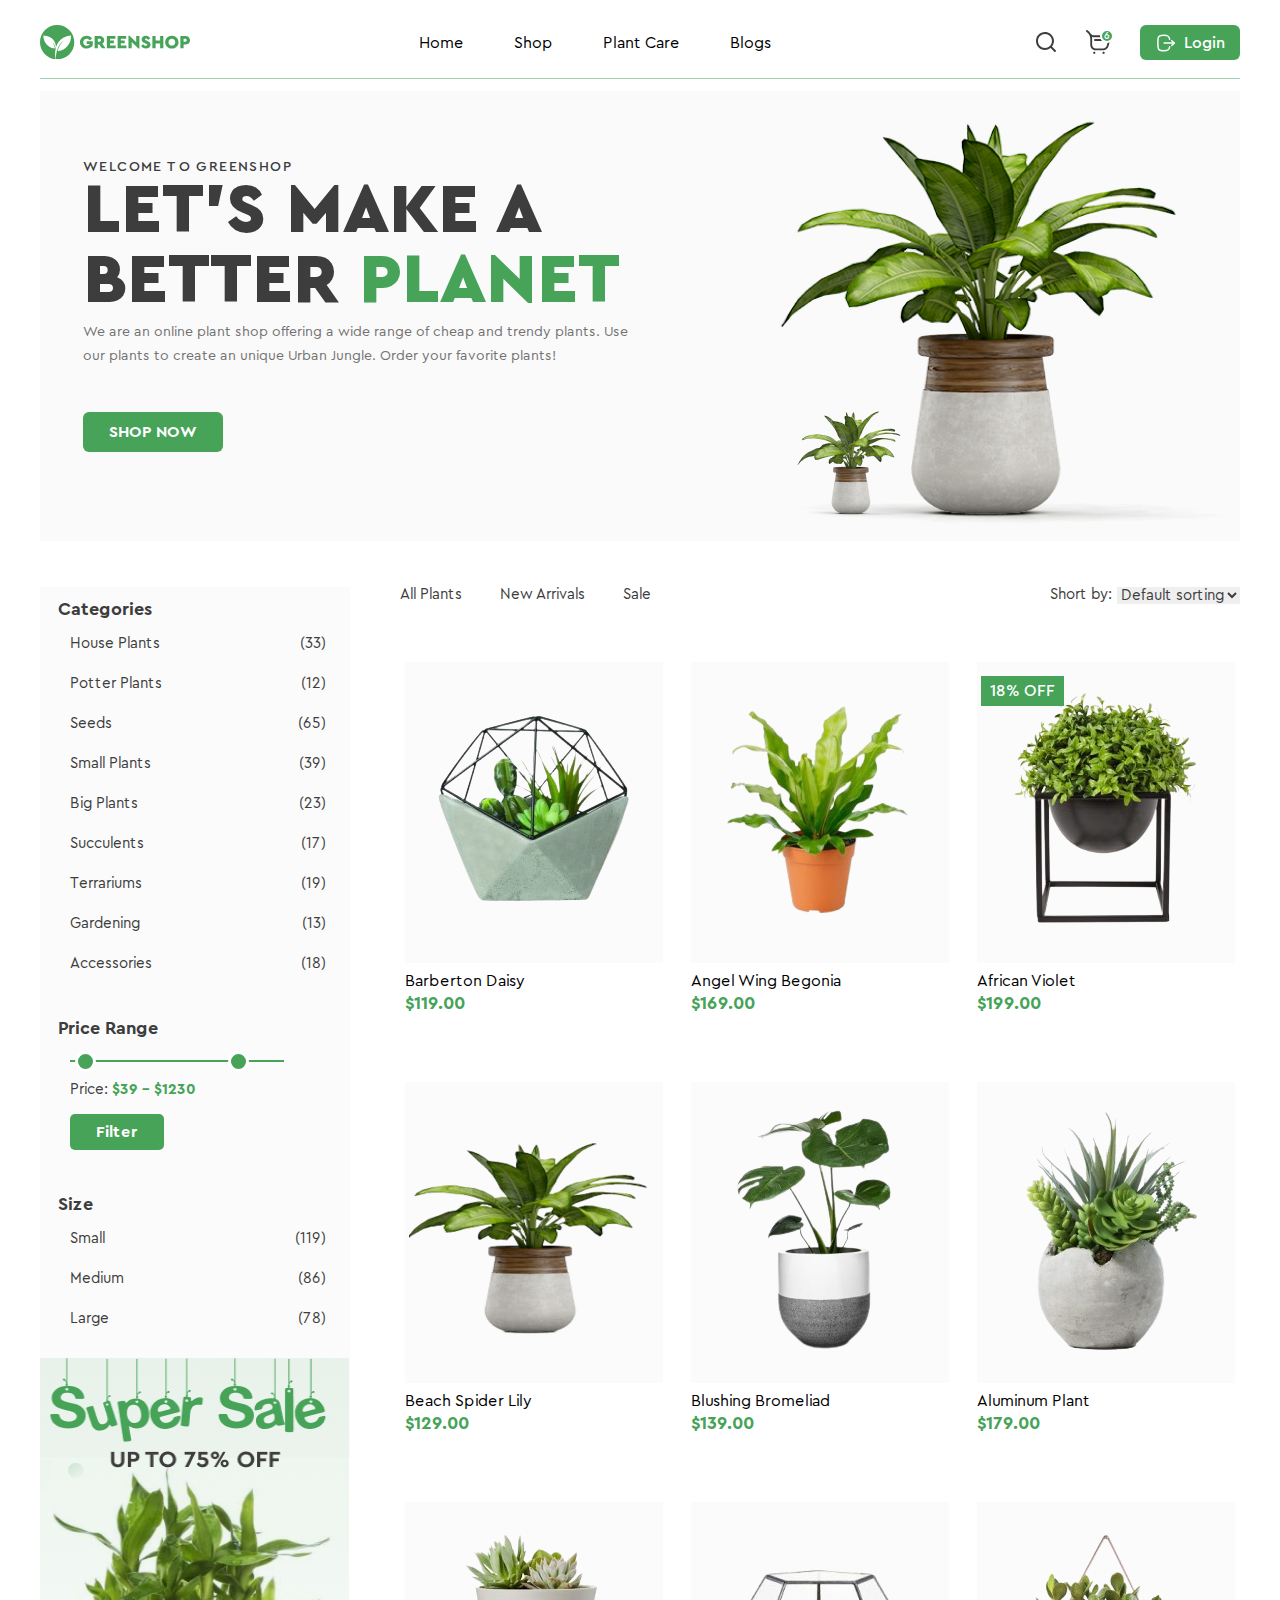
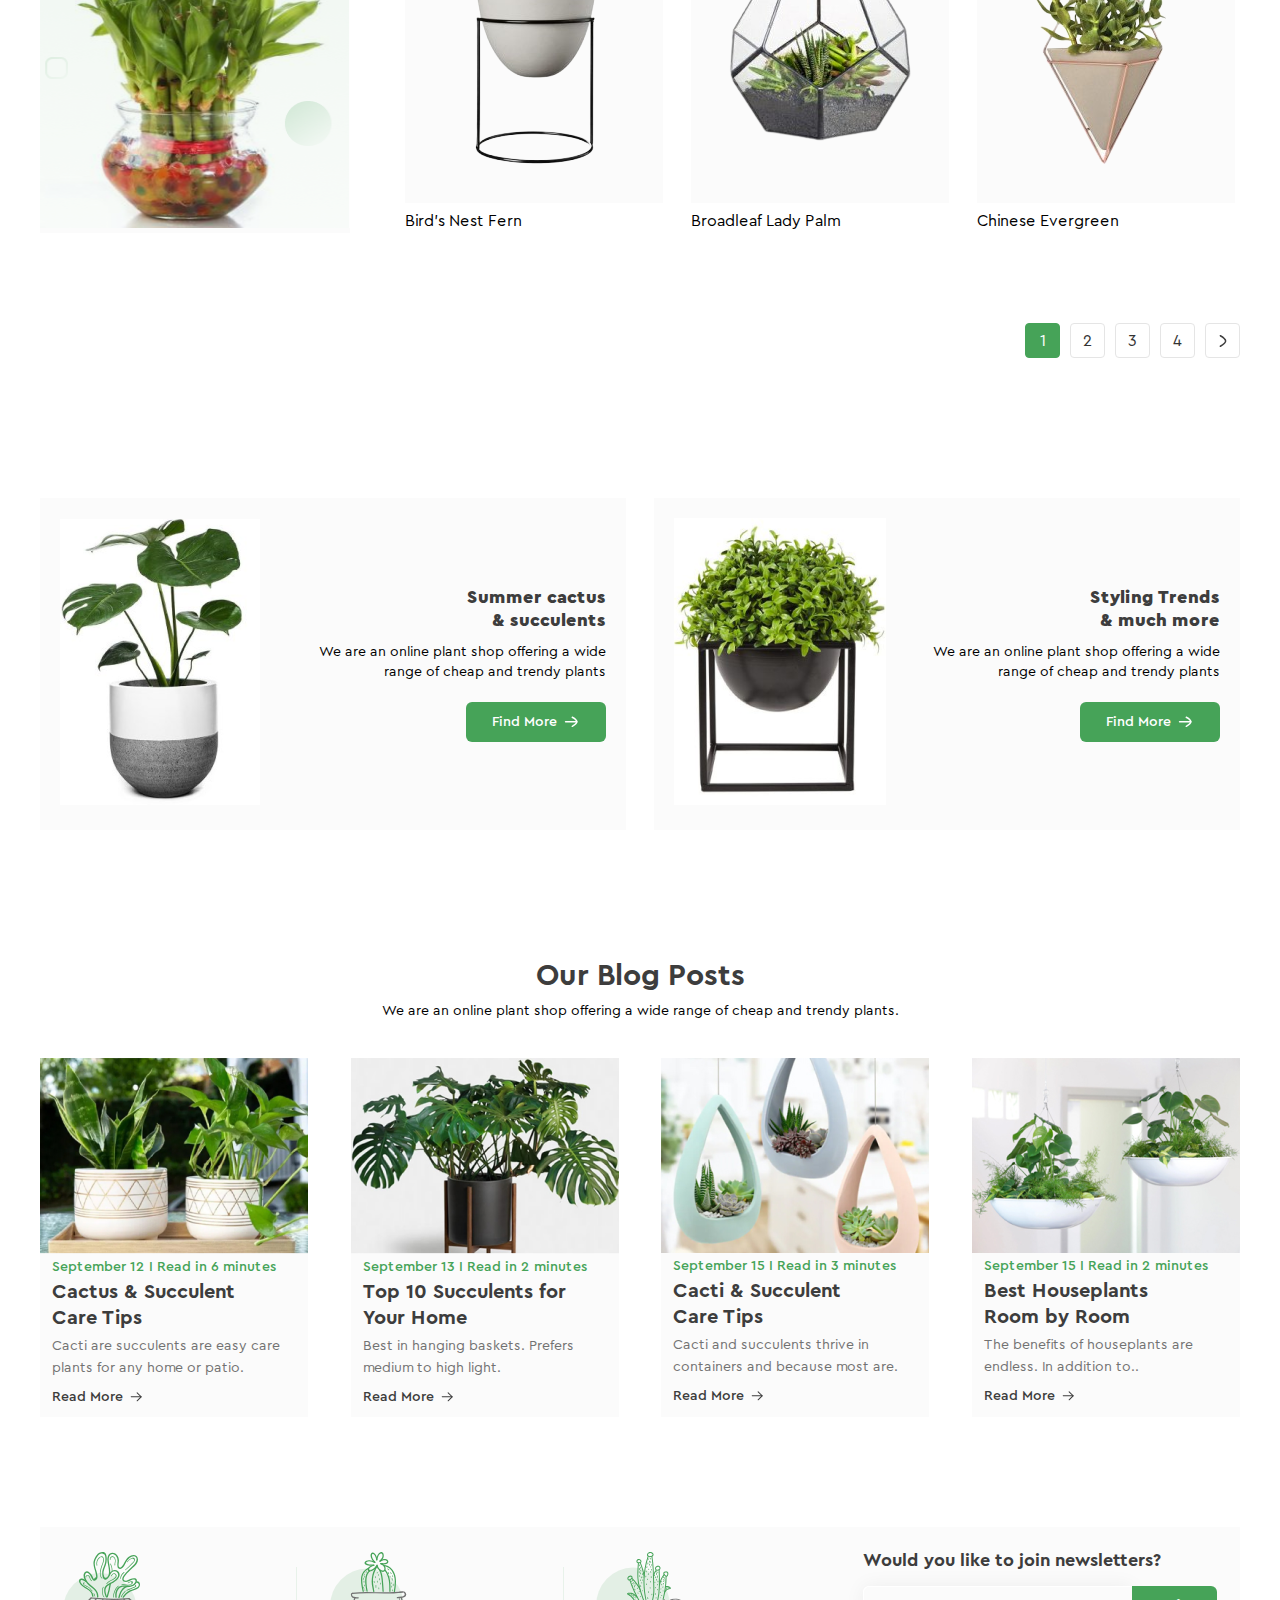
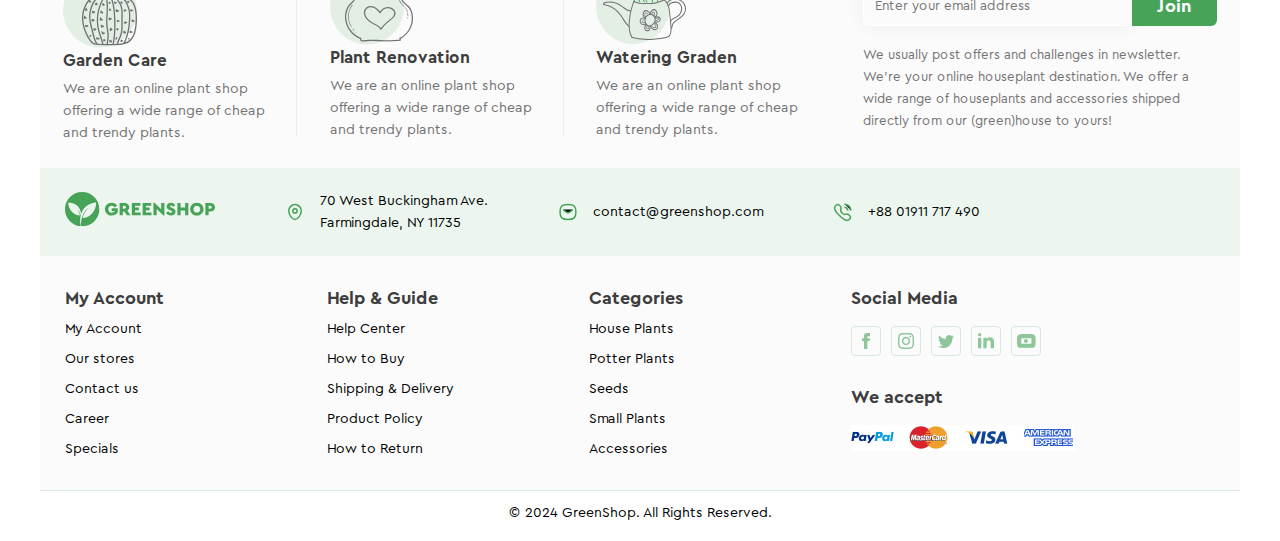
==== commit a1750d1f: "mobile2" ====
--- a/index.html
+++ b/index.html
@@ -4,10 +4,9 @@
     <meta charset="UTF-8" />
     <meta name="viewport" content="width=device-width, initial-scale=1.0" />
     <title>Greenshop</title>
-    <link rel="icon" href="./img/main/greenshop.svg" type="image/svg+xml">
+    <link rel="icon" href="./img/main/greenshop.svg" type="image/svg+xml"/>
     <link rel="stylesheet" href="./css/reset.css" />
     <link rel="stylesheet" href="https://cdnjs.cloudflare.com/ajax/libs/animate.css/4.1.1/animate.min.css"/>
-   
     <link rel="stylesheet" href="./css/main.css" />
     <link rel="stylesheet" href="./css/responsive.css"/>
     <link rel="stylesheet" href="./css/fonts.css" />
@@ -110,7 +109,7 @@
             </h1>
             <p class="descrip">
               We are an online plant shop offering a wide range of cheap and
-              trendy plants. Use <br>our plants to create an unique Urban Jungle.
+              trendy plants. Use <br class="hide-on-small">our plants to create an unique Urban Jungle.
               Order your favorite plants!
             </p>
             <a href="#"><button class="btn-show"><span>SHOP NOW</span></button></a>
--- a/css/main.css
+++ b/css/main.css
@@ -655,7 +655,6 @@
   max-width: 258px;
   position: relative;
   border-top: 1px solid transparent;
-  opacity: 0; /* Изначально скрыты */
   transform: translateY(20px);
 }
 
@@ -1423,14 +1422,14 @@
 
 .menu__btn {
   display: flex;
-  flex-direction: column;
-  justify-content: space-around;
-  width: 30px;
-  height: 30px;
+  /* flex-direction: column;
+  justify-content: space-around; */
+  width: 26px;
+  height: 26px;
   cursor: pointer;
   z-index: 100;
   position: fixed;
-  top: 20px;
+  top: 40px;
   left: 20px;
 }
 
@@ -1440,8 +1439,8 @@
   content: '';
   display: block;
   width: 30px;
-  height: 3px;
-  background-color: #616161;
+  height: 2px;
+  background-color: rgba(70, 163, 88, 1);
   transition: all 0.3s ease;
 }
 
@@ -1475,7 +1474,8 @@
   display: none;
   background-color: white;
   padding: 20px;
-  position: absolute;
+  /* position: absolute; */
+  position: fixed;
   top: 60px;
   left: 0;
   width: 100%;
--- a/css/responsive.css
+++ b/css/responsive.css
@@ -4,18 +4,41 @@
   }
 }
 @media (min-width: 993px) {
+ 
   .main-header-nav .menu__btn {
     display: none;
   }
+  .main-header-nav > ul > li > a::after {
+    transition: none; 
+  }
+
+  .main-header-nav > ul > li:hover > a::after {
+    transform: none; 
+    left: 0;         
+  }
+
+  .main-header-nav > ul > li:hover > a {
+    font-weight: normal;
+  }
+
   .main-header-nav #menu__toggle{
     display: none;
   } 
   .main-header-nav .mobile-menu{
     display: none;
   }
+
 }
 
 @media (max-width: 992px) {
+  .big-image {
+    padding-top: 72px;
+  }
+  .main-header-logo img{
+    padding-left: 12px;
+  }
+ 
+  
   .main-header-nav .main-menu{
     display: none;
   }
@@ -25,7 +48,7 @@
   .main-header-nav .menu__btn{
     left: auto;
     right: 20px;
-    top: 20px;
+    top: 40px;
   }
 
   .login-icons {
@@ -33,6 +56,7 @@
   }
   .login-block{
     margin-left: 40px;
+    width: 100%;
   }
 
   .icon {
@@ -48,8 +72,56 @@
     }
   }
 
+  @media (max-width: 992px) {
+    .title-1 {
+      font-size: 50px;
+      line-height: 55px;
+    }
+  
+    .left-side {
+      padding: 50px 30px;
+    }
+  }
+  
+  @media (max-width: 768px) {
+    .title-1 {
+      font-size: 40px;
+      line-height: 45px;
+    }
+  
+  
+    .left-side {
+      max-width: 100%;
+      padding: 40px 20px;
+    }
+  
+    /* Убираем анимацию */
+    .welcome,
+    .title-1 {
+      animation: none;
+    }
+    .hide-on-small {
+      display: none;
+    }
+  }
+  
+  @media (max-width: 480px) {
+    .title-1 {
+      font-size: 32px;
+      line-height: 38px;
+    }
+  
+    .descrip {
+      font-size: 12px;
+      line-height: 20px;
+    }
+  }
+
+
+
+
   @media (max-width: 1122px) {
-    .title-1{
+    /* .title-1{
       font-size: 40px;
       line-height: 40px;
     }
@@ -57,7 +129,7 @@
       line-height: 10px;
       padding-top: 12px;
       padding-bottom: 16px;
-    }
+    } */
     .container-tittle .left-side{
       padding: 12px 12px;
     }
@@ -149,6 +221,16 @@
     justify-content: center;
     gap: 20px;
   }
+  .footer-block:not(:nth-child(3))::after {
+    content: "";
+    position: absolute;
+    left: 0px;
+    top: 200px;
+    width: 100%;
+    height: 1px;
+    background: rgba(70, 163, 88, 0.1);
+
+  }
 }
 @media (max-width: 1070px) {
   .footer-first {
